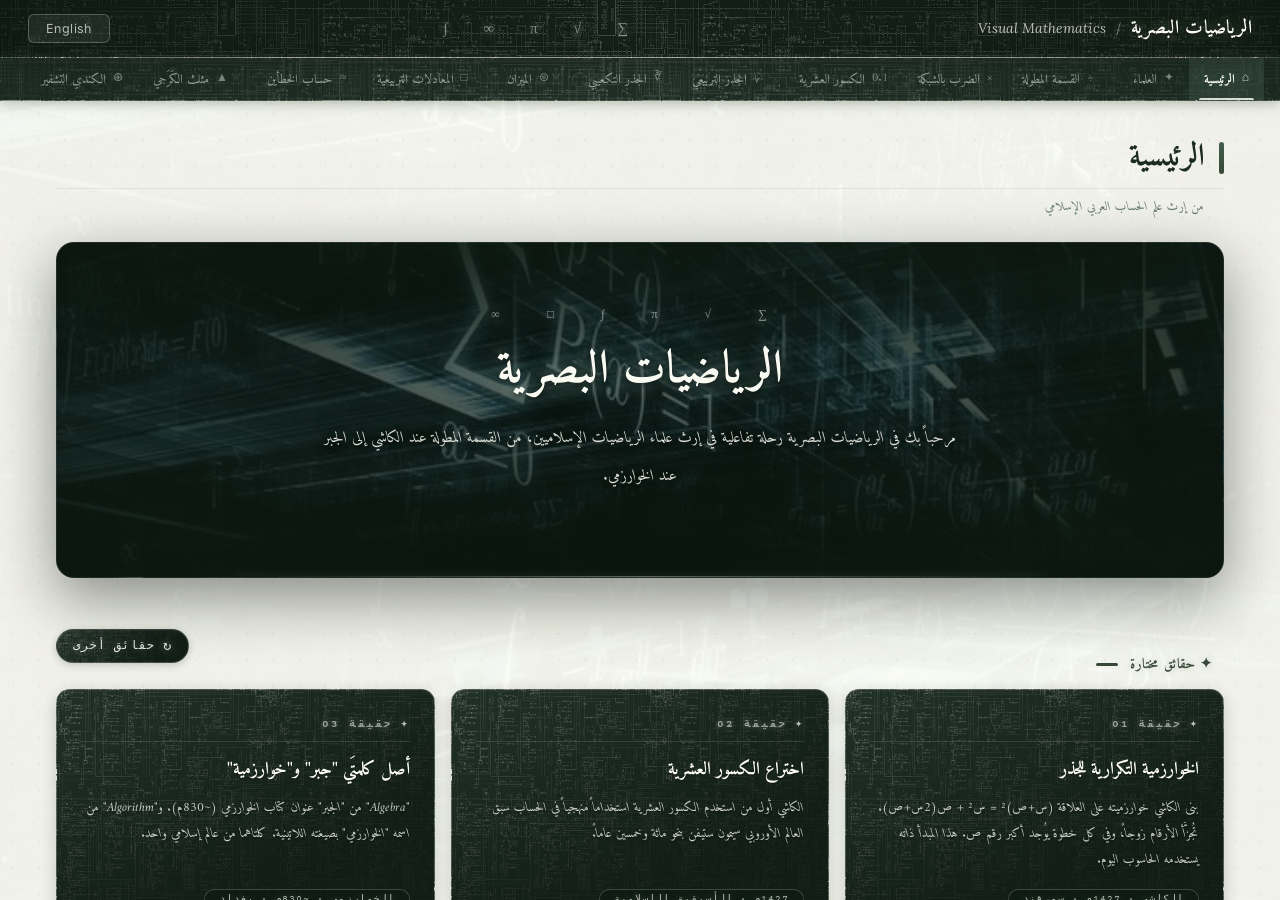
==== index.html @ 285cc2d1 "Initial commit from Claude project" ====
<!DOCTYPE html>
<html lang="ar" dir="rtl">
<head>
  <meta charset="UTF-8" />
  <script>if(!location.search||!location.search.includes('v='))location.replace('/?v=215');</script>
  <meta name="viewport" content="width=device-width, initial-scale=1.0" />
  <title>الرياضيات البصرية · Visual Mathematics — مرجع مرئي للرياضيات في الحضارة الإسلامية</title>
  <meta name="description" content="موقع مرجعي تفاعلي يُحاكي طُرُق رياضيّي الحضارة الإسلامية: القسمة المطوّلة عند الكاشي، الجبر عند الخوارزمي، الكسور العشرية عند الإقليدسي، تحليل الشفرات عند الكندي، الميزان، وأكثر." />
  <meta name="keywords" content="الرياضيات البصرية, الحضارة الإسلامية, الخوارزمي, الكاشي, الكندي, الإقليدسي, الجبر, القسمة المطوّلة, الميزان, Visual Mathematics, Islamic mathematics, al-Khwārizmī, al-Kāshī, al-Kindī, al-Uqlīdisī" />
  <meta name="author" content="Visual Mathematics" />
  <meta name="robots" content="index, follow" />

  <!-- OpenGraph -->
  <meta property="og:type" content="website" />
  <meta property="og:title" content="الرياضيات البصرية · Visual Mathematics" />
  <meta property="og:description" content="مرجع مرئي تفاعلي للرياضيات في الحضارة الإسلامية مَحاكاة طُرُق الخوارزمي، الكاشي، الإقليدسي، الكندي، وغيرهم." />
  <meta property="og:locale" content="ar_SA" />
  <meta property="og:locale:alternate" content="en_US" />

  <!-- Twitter card -->
  <meta name="twitter:card" content="summary_large_image" />
  <meta name="twitter:title" content="الرياضيات البصرية · Visual Mathematics" />
  <meta name="twitter:description" content="مرجع مرئي تفاعلي للرياضيات في الحضارة الإسلامية." />

  <!-- Favicon (inline SVG, no asset needed) -->
  <link rel="icon" type="image/svg+xml" href="data:image/svg+xml,%3Csvg xmlns='http://www.w3.org/2000/svg' viewBox='0 0 32 32'%3E%3Crect width='32' height='32' rx='6' fill='%230E1A12'/%3E%3Ctext x='16' y='23' text-anchor='middle' font-size='22' font-family='serif' fill='%23D9DED5'%3E√%3C/text%3E%3C/svg%3E" />

  <link rel="preconnect" href="https://fonts.googleapis.com">
  <link rel="preconnect" href="https://fonts.gstatic.com" crossorigin>
  <link href="https://fonts.googleapis.com/css2?family=Amiri:ital,wght@0,400;0,700;1,400;1,700&family=Lora:ital,wght@0,400;0,500;0,600;0,700;1,400;1,600&family=Courier+Prime:ital,wght@0,400;0,700&display=swap" rel="stylesheet">
<style>
/* ══════════════════════════════════════════
   VISUAL MATHEMATICS Full Horizontal v5
   Dark green header + tab strip + full-width content
══════════════════════════════════════════ */

@import url('https://fonts.googleapis.com/css2?family=Amiri:ital,wght@0,400;0,700;1,400;1,700&family=Lora:ital,wght@0,400;0,500;0,600;0,700;1,400;1,600&family=Inter:wght@400;500;600;700&family=Courier+Prime:ital,wght@0,400;0,700&display=swap');

* { box-sizing: border-box; margin: 0; padding: 0; }

:root {
  --frame:        #374836;
  --frame2:       #445E4F;
  --frame-border: rgba(68,94,79,0.28);
  --frame-hover:  rgba(68,94,79,0.18);
  --frame-active: rgba(68,94,79,0.38);

  --bg:           #FBFCF4;
  --surface:      #F9FBF3;
  --surface2:     #F2F5EE;

  --gold:         #D9DED5;
  --gold-hi:      #E8EDE4;
  --gold-dark:    #B0BAB4;

  --text:         #1C2B20;
  --text2:        #334438;
  --muted:        #4F6658;
  --faint:        #8FA898;

  --nav-text:     rgba(217,222,213,0.62);
  --nav-hover:    rgba(249,251,243,0.92);
  --nav-active:   #F9FBF3;

  --crimson:      #7A3535;
  --navy:         #2A4A5E;
  --olive:        #445E4F;

  --border:       rgba(68,94,79,0.22);
  --border-soft:  rgba(68,94,79,0.11);

  --shadow-xs: 0 1px 2px rgba(55,72,54,0.06);
  --shadow-sm: 0 1px 3px rgba(55,72,54,0.08),0 2px 6px rgba(55,72,54,0.04);
  --shadow:    0 2px 8px rgba(55,72,54,0.10),0 1px 3px rgba(55,72,54,0.05);
  --shadow-md: 0 4px 16px rgba(55,72,54,0.12),0 2px 6px rgba(55,72,54,0.05);
  --shadow-lg: 0 8px 32px rgba(55,72,54,0.14),0 4px 12px rgba(55,72,54,0.06);
  --shadow-xl: 0 16px 48px rgba(55,72,54,0.16),0 8px 20px rgba(55,72,54,0.07);
}

/* ── FONTS ───────────────────────────────── */
[dir="rtl"] body,[dir="rtl"] .panel-title,[dir="rtl"] .panel-source,
[dir="rtl"] .step-desc,[dir="rtl"] .tab-btn,[dir="rtl"] .input-label,
[dir="rtl"] .row-label,[dir="rtl"] .working-box,[dir="rtl"] .fp-box-title,
[dir="rtl"] .fp-formula,[dir="rtl"] .miz-box-title,[dir="rtl"] .dec-hist-box
{ font-family: 'Amiri','Traditional Arabic',serif; }
[dir="ltr"] body,[dir="ltr"] .panel-title,[dir="ltr"] .panel-source,
[dir="ltr"] .step-desc,[dir="ltr"] .tab-btn,[dir="ltr"] .input-label,
[dir="ltr"] .row-label,[dir="ltr"] .working-box,[dir="ltr"] .fp-box-title,
[dir="ltr"] .fp-formula,[dir="ltr"] .miz-box-title,[dir="ltr"] .dec-hist-box
{ font-family: 'Lora',Georgia,serif; }

/* ── BODY column flex ──────────────────── */
body {
  display: flex;
  flex-direction: column;
  height: 100vh;
  overflow: hidden;
  background: var(--bg);
  color: var(--text);
}
body::before {
  content: '';
  position: fixed;
  inset: 0;
  background-image: url('/assets/math-bg.png?v=1');
  background-size: cover;
  background-position: center;
  opacity: 0.05;
  mix-blend-mode: multiply;
  pointer-events: none;
  z-index: 1;
}
body::after { display: none; }
#math-bg { position: fixed; inset: 0; pointer-events: none; z-index: 0; overflow: hidden; opacity: 0.018; }

::-webkit-scrollbar { width: 5px; height: 5px; }
::-webkit-scrollbar-track { background: transparent; }
::-webkit-scrollbar-thumb { background: rgba(68,94,79,0.30); border-radius: 10px; }
::-webkit-scrollbar-thumb:hover { background: rgba(68,94,79,0.50); }

/* ══════════════════════════════════════════
   TOP BAR  (order 0 always first)
══════════════════════════════════════════ */
.top-bar {
  height: 58px;
  background-color: #0E1A12;
  background-image:
    linear-gradient(90deg, rgba(14,26,18,0.86) 0%, rgba(14,26,18,0.68) 50%, rgba(14,26,18,0.86) 100%),
    url('/assets/circuit-bg.png?v=1');
  background-size: cover, 380px auto;
  background-position: center, center;
  background-repeat: no-repeat, repeat;
  background-blend-mode: normal, screen;
  border-bottom: 1px solid rgba(217,222,213,0.10);
  box-shadow: 0 2px 14px rgba(8,16,12,0.40), inset 0 0 60px rgba(8,16,12,0.4);
  display: flex;
  align-items: center;
  padding: 0 28px;
  flex-shrink: 0;
  z-index: 30;
  position: relative;
  order: 0;
  gap: 0;
}
.top-bar::after {
  content: '';
  position: absolute;
  bottom: -1px; left: 0; right: 0;
  height: 1px;
  background: linear-gradient(90deg, transparent 0%, rgba(217,222,213,0.55) 25%, rgba(217,222,213,0.55) 75%, transparent 100%);
  box-shadow: 0 0 8px rgba(217,222,213,0.40);
}

.top-bar-brand {
  display: flex;
  align-items: baseline;
  gap: 10px;
  white-space: nowrap;
  flex-shrink: 0;
}
.top-bar-brand-ar {
  font-family: 'Amiri','Traditional Arabic',serif;
  font-size: 19px;
  font-weight: 700;
  color: #FBFCF4;
  letter-spacing: 0.3px;
  text-shadow: 0 0 14px rgba(217,222,213,0.40), 0 0 28px rgba(150,200,180,0.20), 0 1px 3px rgba(0,0,0,0.6);
}
.top-bar-brand-sep { color: rgba(217,222,213,0.55); font-size: 15px; font-weight: 300; text-shadow: 0 0 6px rgba(217,222,213,0.35); }
.top-bar-brand-en {
  font-family: 'Lora',Georgia,serif;
  font-size: 14px;
  color: rgba(217,222,213,0.85);
  font-style: italic;
  text-shadow: 0 0 10px rgba(217,222,213,0.30), 0 1px 3px rgba(0,0,0,0.55);
}

.top-bar-math {
  flex: 1;
  text-align: center;
  font-family: Georgia,serif;
  font-size: 15px;
  letter-spacing: 16px;
  color: rgba(217,222,213,0.55);
  text-shadow: 0 0 10px rgba(217,222,213,0.45), 0 0 20px rgba(150,200,180,0.25);
  pointer-events: none;
  overflow: hidden;
}

.top-bar-actions { display: flex; align-items: center; }
.btn-lang {
  background: rgba(217,222,213,0.08);
  border: 1px solid rgba(217,222,213,0.28);
  color: rgba(217,222,213,0.82);
  padding: 6px 17px;
  border-radius: 6px;
  cursor: pointer;
  font-size: 12.5px;
  font-family: 'Inter',sans-serif;
  transition: all 0.15s;
  letter-spacing: 0.4px;
  white-space: nowrap;
}
.btn-lang:hover { border-color: var(--gold-hi); color: #FBFCF4; background: rgba(217,222,213,0.18); }

/* ══════════════════════════════════════════
   TAB STRIP (the sidebar now horizontal)
   order: 1 renders between top-bar and main
══════════════════════════════════════════ */
.app-title { display: none !important; }
.lang-divider { display: none !important; }

.sidebar {
  /* Layout */
  order: 1;
  width: 100%;
  height: auto;
  min-height: 0;
  flex-direction: row;
  align-items: stretch;
  padding: 0 16px;
  overflow-x: auto;
  overflow-y: hidden;
  flex-shrink: 0;
  flex-wrap: nowrap;
  scrollbar-width: none;
  -webkit-overflow-scrolling: touch;

  /* Visual */
  background-color: #14241A;
  background-image:
    linear-gradient(90deg, rgba(20,36,26,0.84) 0%, rgba(20,36,26,0.66) 50%, rgba(20,36,26,0.84) 100%),
    url('/assets/circuit-bg.png?v=1');
  background-size: cover, 320px auto;
  background-position: center, center;
  background-repeat: no-repeat, repeat;
  background-blend-mode: normal, screen;
  border-bottom: 1px solid rgba(217,222,213,0.08);
  border-left: none;
  border-right: none;
  box-shadow: 0 2px 12px rgba(55,72,54,0.35);
  direction: rtl;
  z-index: 20;
  position: relative;
  display: flex;
  gap: 0;
}
.sidebar::-webkit-scrollbar { display: none; }

/* ── TAB BUTTONS horizontal pills ─────── */
.tab-btn {
  background: transparent;
  border: none;
  color: var(--nav-text);
  padding: 0 15px;
  height: 42px;
  margin: 0;
  border-radius: 0;
  cursor: pointer;
  font-size: 13px;
  font-family: inherit;
  transition: color 0.15s, background 0.15s;
  display: flex;
  align-items: center;
  gap: 7px;
  white-space: nowrap;
  flex-shrink: 0;
  position: relative;
  width: auto;
  line-height: 1;
}
.tab-btn:hover { color: var(--nav-hover); background: var(--frame-hover); }
.tab-btn.active {
  color: var(--nav-active);
  background: var(--frame-active);
  font-weight: 700;
}
.tab-btn.active::after {
  content: '';
  position: absolute;
  bottom: 0;
  left: 10px; right: 10px;
  height: 2px;
  background: var(--gold);
  border-radius: 2px 2px 0 0;
}
.tab-btn.active::before { display: none; }
.tab-icon { font-size: 12px; opacity: 0.8; flex-shrink: 0; }

/* ── CATEGORY DIVIDERS ───────────────────── */
.cat-label {
  display: flex;
  align-items: center;
  flex-shrink: 0;
  padding: 0;
  margin: 0 4px;
  font-size: 0;
  letter-spacing: 0;
  color: transparent;
  overflow: hidden;
  width: 1px;
  background: rgba(68,94,79,0.22);
  align-self: stretch;
}
.cat-label::after { display: none; }

/* ══════════════════════════════════════════
   MAIN CONTENT  (order: 2 below tab strip)
══════════════════════════════════════════ */
.main {
  order: 2;
  flex: 1;
  overflow-y: auto;
  padding: 38px 56px;
  background-color: transparent;
  background-image:
    radial-gradient(rgba(68,94,79,0.055) 1px, transparent 1px);
  background-size: 26px 26px;
  position: relative;
  z-index: 10;
  min-width: 0;
  min-height: 0;
}
.content-row { display: contents; }

.panel { display: none; }
.panel.active { display: block; }

/* ── PANEL TITLE ─────────────────────────── */
.panel-title {
  font-size: 31px;
  color: var(--text);
  font-weight: 700;
  display: flex;
  align-items: center;
  gap: 14px;
  padding-bottom: 12px;
  border-bottom: 1.5px solid var(--border-soft);
  line-height: 1.2;
  margin-bottom: 0;
}
.panel-title::before {
  content: '';
  width: 5px;
  height: 32px;
  background: linear-gradient(180deg, var(--frame2), var(--frame));
  border-radius: 4px;
  flex-shrink: 0;
}
[dir="ltr"] .panel-title { flex-direction: row; }
.panel-source {
  color: var(--muted);
  font-size: 12.5px;
  font-style: italic;
  margin-top: 7px;
  margin-bottom: 24px;
  padding-right: 20px;
  opacity: 0.85;
}
[dir="ltr"] .panel-source { padding-right: 0; padding-left: 20px; text-align: left; }

/* ── INPUT CARD ──────────────────────────── */
.input-card {
  background: var(--surface);
  border: 1px solid var(--border-soft);
  border-radius: 12px;
  padding: 18px 22px;
  margin-bottom: 20px;
  display: flex;
  gap: 14px;
  align-items: flex-end;
  flex-wrap: wrap;
  box-shadow: var(--shadow-sm);
}
.input-group { display: flex; flex-direction: column; gap: 5px; }
.input-label {
  font-size: 10px;
  color: var(--muted);
  letter-spacing: 1px;
  text-transform: uppercase;
  font-family: 'Inter','Courier Prime',sans-serif;
}
[dir="ltr"] .input-label { text-align: left; }
.input-field {
  background: var(--bg);
  border: 1.5px solid var(--border);
  color: var(--text);
  padding: 10px 14px;
  border-radius: 8px;
  font-size: 20px;
  font-family: 'Courier Prime',monospace;
  width: 180px;
  text-align: center;
  outline: none;
  transition: border-color 0.15s, box-shadow 0.15s;
}
.input-field:focus { border-color: var(--gold); box-shadow: 0 0 0 3px rgba(68,94,79,0.12); }
.input-select {
  background: var(--bg);
  border: 1.5px solid var(--border);
  color: var(--text);
  padding: 10px 8px;
  border-radius: 8px;
  font-size: 22px;
  font-family: inherit;
  width: 72px;
  text-align: center;
  outline: none;
}
.eq-symbol { font-size: 24px; color: var(--muted); padding-bottom: 4px; }
.btn-primary {
  background: var(--frame);
  color: #C4E8CA;
  border: none;
  padding: 11px 28px;
  border-radius: 8px;
  font-size: 15px;
  font-weight: 700;
  font-family: inherit;
  cursor: pointer;
  transition: all 0.15s;
  box-shadow: var(--shadow-sm);
}
.btn-primary:hover { background: #173B22; box-shadow: var(--shadow-md); transform: translateY(-1px); }
.btn-primary:active { transform: translateY(0); }

/* ── STEP / VIZ ──────────────────────────── */
.step-desc {
  background: var(--surface);
  border: 1px solid var(--border-soft);
  border-right: 3px solid var(--gold);
  border-radius: 8px;
  padding: 13px 20px;
  margin-bottom: 18px;
  font-size: 16px;
  line-height: 2;
  min-height: 52px;
  color: var(--text2);
  font-style: italic;
  box-shadow: var(--shadow-sm);
}
[dir="ltr"] .step-desc { border-right: 1px solid var(--border-soft); border-left: 3px solid var(--gold); text-align: left; direction: ltr; }
.viz-card {
  background: var(--surface);
  border: 1px solid var(--border-soft);
  border-radius: 12px;
  padding: 26px;
  min-height: 200px;
  margin-bottom: 20px;
  overflow-x: auto;
  box-shadow: var(--shadow);
}

/* ── CONTROLS ────────────────────────────── */
.step-controls { display: flex; gap: 10px; align-items: center; }
.btn-nav {
  background: var(--surface);
  color: var(--text2);
  border: 1px solid var(--border-soft);
  padding: 9px 20px;
  border-radius: 8px;
  cursor: pointer;
  font-size: 14px;
  font-family: inherit;
  transition: all 0.15s;
  box-shadow: var(--shadow-sm);
}
.btn-nav:hover:not(:disabled) { border-color: var(--gold); color: var(--text); box-shadow: var(--shadow); }
.btn-nav:disabled { opacity: 0.25; cursor: not-allowed; }
.step-counter { color: var(--muted); font-size: 12px; flex: 1; text-align: center; font-family: 'Courier Prime',monospace; letter-spacing: 0.5px; }
.empty-state { text-align: center; color: var(--faint); font-size: 15px; padding: 40px; font-style: italic; }

/* ── MATH GRIDS ──────────────────────────── */
.div-grid { display: flex; flex-direction: column; align-items: flex-start; direction: ltr; gap: 2px; }
.row-label { font-size: 12px; color: var(--muted); margin-bottom: 3px; direction: rtl; font-style: italic; }
[dir="ltr"] .row-label { text-align: left; }
.grid-row { display: flex; direction: ltr; }
.cell { width: 42px; height: 42px; display: flex; align-items: center; justify-content: center; font-size: 19px; font-weight: 600; border-radius: 6px; transition: all 0.2s; font-family: 'Courier Prime',monospace; }
.cell-q { color: var(--gold-dark); } .cell-d { color: var(--text); } .cell-b { color: var(--navy); }
.cell-active { background: rgba(68,94,79,0.13); border: 1.5px solid var(--gold); }
.cell-used { color: var(--faint); text-decoration: line-through; }
.h-rule { height: 1px; background: var(--border-soft); margin: 3px 0; }
.sub-block { background: var(--bg); border: 1px solid var(--border-soft); border-radius: 8px; padding: 12px 18px; margin-top: 14px; direction: ltr; display: inline-block; font-size: 17px; font-family: 'Courier Prime',monospace; }
.sub-line { height: 1px; background: var(--border-soft); margin: 5px 0; }
.result-box { text-align: center; padding: 16px 22px; border-radius: 10px; margin-top: 16px; }
.result-ok  { background: rgba(74,106,46,0.07); border: 1px solid rgba(74,106,46,0.28); color: #3A5020; }
.result-err { background: rgba(155,43,43,0.06); border: 1px solid rgba(155,43,43,0.28); color: var(--crimson); }
.result-text { font-size: 19px; font-weight: 700; font-family: 'Courier Prime',monospace; }
.pairs-row { display: flex; gap: 5px; direction: ltr; margin-bottom: 12px; }
.pair-block { display: flex; }
.pair-cell { width: 42px; height: 42px; display: flex; align-items: center; justify-content: center; font-size: 18px; font-weight: 600; border: 1.5px solid var(--border-soft); border-radius: 6px; background: var(--bg); transition: all 0.2s; font-family: 'Courier Prime',monospace; color: var(--text); }
.pair-active { border-color: var(--crimson)!important; background: rgba(155,43,43,0.07)!important; color: var(--crimson)!important; }
.pair-done { border-color: var(--olive)!important; color: var(--olive)!important; background: rgba(74,106,46,0.07)!important; }
.pair-sep { width: 7px; display: flex; align-items: center; justify-content: center; color: var(--faint); font-size: 18px; }
.root-row { display: flex; gap: 5px; direction: ltr; margin-bottom: 14px; }
.root-cell { width: 42px; height: 42px; display: flex; align-items: center; justify-content: center; font-size: 22px; font-weight: 700; color: var(--gold-dark); border-bottom: 2px solid var(--gold); font-family: 'Courier Prime',monospace; }
.triples-row { display: flex; gap: 5px; direction: ltr; margin-bottom: 12px; }
.triple-block { display: flex; }
.triple-sep { width: 7px; display: flex; align-items: center; justify-content: center; color: var(--faint); font-size: 18px; }
.working-box { background: var(--surface); border: 1px solid var(--border-soft); border-radius: 10px; padding: 12px 18px; font-size: 14px; direction: rtl; line-height: 2.3; display: inline-block; min-width: 240px; box-shadow: var(--shadow-sm); }
[dir="ltr"] .working-box { direction: ltr; }
.wval { font-weight: 700; font-size: 17px; font-family: 'Courier Prime',monospace; }

/* ── CUBE ROOT (incremental method: (r+1)³ − r³ = 3r²+3r+1) ── */
.cb-identity { background: rgba(43,80,112,0.08); border: 1px solid rgba(43,80,112,0.25); border-radius: 10px; padding: 10px 18px; margin-bottom: 14px; text-align: center; direction: ltr; }
.cb-identity-title { font-size: 12px; letter-spacing: 0.06em; color: var(--faint); text-transform: uppercase; margin-bottom: 4px; }
.cb-identity-eq { font-family: 'Courier Prime',monospace; font-size: 19px; font-weight: 700; color: #2B5070; }
.cb-bounds { display: inline-flex; flex-wrap: wrap; gap: 14px 24px; padding: 8px 14px; margin-bottom: 14px; background: rgba(194,164,109,0.08); border: 1px solid var(--border-soft); border-radius: 8px; direction: ltr; }
.cb-bounds-row { font-family: 'Courier Prime',monospace; font-size: 15px; }
.cb-bounds-label { color: var(--faint); margin-right: 6px; }
.cb-bounds-val { font-weight: 700; color: #8B5020; }
.cb-history { display: flex; flex-wrap: wrap; align-items: center; gap: 6px; direction: ltr; margin-top: 6px; }
.cb-hist-cell { background: var(--surface); border: 1px solid var(--border-soft); border-radius: 8px; padding: 6px 10px; font-family: 'Courier Prime',monospace; font-size: 13px; min-width: 92px; text-align: center; transition: all 0.25s; }
.cb-hist-r   { font-weight: 700; color: #2B5070; }
.cb-hist-rem { color: #5C3A7A; margin-top: 2px; }
.cb-hist-sub { color: #8B5020; font-size: 12px; font-family: 'Courier Prime',monospace; line-height: 1; }
.cb-hist-active { background: rgba(194,164,109,0.18); border-color: var(--gold, #c2a46d); box-shadow: 0 0 0 2px rgba(194,164,109,0.25); }
.cb-hist-arrow { color: var(--faint); font-size: 16px; display: flex; flex-direction: column; align-items: center; gap: 2px; }

/* ── SQRT MANUSCRIPT TABLEAU (in-place al-Kāshī algorithm) ── */
.sq-tab { display: inline-block; padding: 8px; font-family: 'Courier Prime',monospace; direction: ltr; }
.sq-grid { display: inline-grid; grid-template-columns: repeat(var(--cols), 40px); grid-auto-rows: 40px; background: var(--bg); }
.sq-grid > * { display: flex; align-items: center; justify-content: center; transition: all .25s; box-sizing: border-box; position: relative; }
.sq-rootcell { font-size: 22px; font-weight: 700; color: var(--gold-dark); background: rgba(194,164,109,0.18); border: 1.5px solid var(--gold-dark); border-bottom: 2.5px solid var(--gold-dark); margin: 0 -1.5px 0 0; }
.sq-rootcell.sq-active { background: rgba(155,43,43,0.12); color: var(--crimson); border-color: var(--crimson); z-index: 2; }
.sq-topcell { font-size: 18px; font-weight: 600; color: var(--text); border: 1.5px solid var(--gold-dark); margin: 0 -1.5px -1.5px 0; background: var(--bg); }
.sq-topcell.sq-original { background: rgba(194,164,109,0.10); border-top-width: 2.5px; }
.sq-topcell.sq-pair-end { border-right-width: 2.5px; margin-right: -2.5px; }
.sq-topcell.sq-struck { color: var(--muted); opacity: 0.55; background: rgba(245,230,200,0.55); }
.sq-topcell.sq-active { background: rgba(155,43,43,0.14); color: var(--crimson); border-color: var(--crimson); z-index: 2; }
.sq-topcell.sq-active.sq-struck { color: var(--crimson); opacity: 0.85; }
.sq-topcell.sq-subtrahend { color: var(--sienna, #8B5020); font-style: italic; font-weight: 600; background: rgba(139,80,32,0.06); border-bottom: 3px solid var(--text); margin-bottom: -3px; z-index: 1; }
.sq-topcell.sq-subtrahend.sq-active { color: var(--crimson); border-color: var(--crimson); background: rgba(155,43,43,0.10); border-bottom: 3px solid var(--crimson); z-index: 2; }
.sq-bottomcell { font-size: 18px; font-weight: 700; color: var(--olive); border: 1.5px solid var(--olive); margin: 0 -1.5px -1.5px 0; background: rgba(74,106,46,0.08); }
.sq-bottomcell.sq-struck { color: var(--muted); opacity: 0.55; background: rgba(245,230,200,0.55); }
.sq-bottomcell.sq-active { background: rgba(155,43,43,0.14); color: var(--crimson); border-color: var(--crimson); z-index: 2; }
.sq-bottomcell.sq-active.sq-struck { color: var(--crimson); opacity: 0.85; }
.sq-kashi-box { padding: 18px 24px; }
.sq-kashi-formula { display: inline-flex; align-items: center; justify-content: center; gap: 12px; font-family: 'Courier Prime',monospace; font-size: 24px; color: var(--text); }
.sq-kashi-int { font-weight: 700; color: var(--gold-dark); }
.sq-kashi-plus { font-size: 22px; color: var(--muted); }
.sq-kashi-frac { display: inline-flex; flex-direction: column; align-items: center; line-height: 1; }
.sq-kashi-num { font-weight: 700; color: var(--sienna, #8B5020); padding: 0 6px 4px; font-size: 22px; }
.sq-kashi-bar { display: block; width: 100%; min-width: 90px; height: 2px; background: var(--text); }
.sq-kashi-den { font-weight: 600; color: var(--navy, #2B5070); padding: 4px 6px 0; font-size: 16px; white-space: nowrap; }

/* ── MIZAN ───────────────────────────────── */
.miz-layout { display: flex; flex-direction: column; align-items: center; gap: 20px; }
.miz-equation { font-size: 22px; font-weight: 700; color: var(--text); font-family: 'Courier Prime',monospace; }
.miz-nums { display: flex; gap: 14px; align-items: center; flex-wrap: wrap; justify-content: center; }
.miz-box { background: var(--surface); border: 1px solid var(--border-soft); border-radius: 10px; padding: 14px 20px; text-align: center; min-width: 120px; box-shadow: var(--shadow-sm); }
.miz-box-title { font-size: 12px; color: var(--muted); margin-bottom: 7px; font-style: italic; }
.miz-big { font-size: 24px; font-weight: 700; color: var(--text); font-family: 'Courier Prime',monospace; }
.miz-chain { font-size: 12px; color: var(--navy); margin-top: 5px; direction: ltr; }
.miz-dr { font-size: 12px; color: var(--gold-dark); margin-top: 5px; }
.miz-op-sym { font-size: 30px; color: var(--crimson); }
.miz-eq-sym { font-size: 26px; color: var(--muted); }
.op-result-box { background: var(--surface); border: 1px solid var(--border-soft); border-radius: 10px; padding: 12px 20px; text-align: center; font-size: 15px; box-shadow: var(--shadow-sm); }
.balance-wrap { width: 100%; max-width: 420px; }
.balance-wrap svg { width: 100%; }
.lat-wrap { direction: ltr; overflow-x: auto; }
.lat-wrap svg { display: block; }

/* ── FALSE POSITION ──────────────────────── */
.fp-layout { display: flex; flex-direction: column; gap: 16px; }
.fp-equation { background: var(--surface); border: 1px solid var(--border-soft); border-radius: 10px; padding: 14px 22px; font-size: 20px; font-family: 'Courier Prime',monospace; color: var(--text); text-align: center; box-shadow: var(--shadow-sm); }
.fp-row { display: flex; gap: 14px; flex-wrap: wrap; justify-content: center; }
.fp-box { background: var(--surface); border: 1px solid var(--border-soft); border-radius: 10px; padding: 14px 20px; min-width: 130px; text-align: center; transition: all 0.2s; box-shadow: var(--shadow-sm); }
.fp-box.active { border-color: var(--gold); background: rgba(68,94,79,0.05); }
.fp-box.positive { border-color: var(--crimson); background: rgba(155,43,43,0.04); }
.fp-box.negative { border-color: var(--navy); background: rgba(42,79,110,0.04); }
.fp-box-title { font-size: 12px; color: var(--muted); margin-bottom: 6px; font-style: italic; }
.fp-big { font-size: 22px; font-weight: 700; color: var(--text); font-family: 'Courier Prime',monospace; }
.fp-small { font-size: 13px; color: var(--text2); margin-top: 4px; font-family: 'Courier Prime',monospace; }
.fp-arrow { font-size: 28px; color: var(--faint); display: flex; align-items: center; }
.fp-formula { background: var(--surface); border: 1px solid var(--border-soft); border-radius: 10px; padding: 16px 22px; font-size: 16px; font-family: 'Courier Prime',monospace; color: var(--text2); text-align: center; line-height: 2.2; box-shadow: var(--shadow-sm); }

/* ── DECIMAL ─────────────────────────────── */
.dec-layout { direction: ltr; }
.dec-display { display: flex; align-items: center; margin-bottom: 16px; direction: ltr; }
.dec-integer { font-size: 26px; font-weight: 700; color: var(--text); font-family: 'Courier Prime',monospace; background: var(--bg); border: 1.5px solid var(--border); border-radius: 8px 0 0 8px; border-right: none; padding: 10px 14px; }
.dec-dot { font-size: 26px; font-weight: 700; color: var(--crimson); font-family: 'Courier Prime',monospace; background: var(--bg); border-top: 1.5px solid var(--border); border-bottom: 1.5px solid var(--border); padding: 10px 2px; }
.dec-digit { font-size: 22px; font-weight: 600; font-family: 'Courier Prime',monospace; background: var(--bg); border: 1.5px solid var(--border-soft); padding: 10px 12px; transition: all 0.2s; color: var(--text2); border-right: none; }
.dec-digit:last-of-type,.dec-digit-last { border-radius: 0 8px 8px 0; border-right: 1.5px solid var(--border-soft); }
.dec-digit.active { color: var(--gold-dark); border-color: var(--gold); background: rgba(68,94,79,0.10); }
.dec-digit.repeat { color: var(--navy); border-color: rgba(42,79,110,0.35); background: rgba(42,79,110,0.06); }
.dec-step { background: var(--surface); border: 1px solid var(--border-soft); border-radius: 8px; padding: 12px 20px; font-family: 'Courier Prime',monospace; font-size: 14px; line-height: 2; direction: ltr; display: block; max-width: 340px; margin: 12px auto 0; color: var(--text2); box-shadow: var(--shadow-sm); }
.dec-frac-wrap { display: flex; align-items: center; justify-content: center; gap: 18px; margin-bottom: 18px; flex-wrap: wrap; }
.dec-frac { display: flex; flex-direction: column; align-items: center; gap: 1px; }
.dec-frac-num,.dec-frac-den { font-size: 34px; font-weight: 700; font-family: 'Courier Prime',monospace; color: var(--text); line-height: 1.1; }
.dec-frac-bar { width: 100%; min-width: 40px; height: 2px; background: var(--gold-dark); border-radius: 2px; margin: 3px 0; }
.dec-equals { font-size: 30px; color: var(--muted); font-family: 'Courier Prime',monospace; align-self: center; }
.dec-expansion { display: flex; align-items: center; flex-wrap: wrap; gap: 0; }
.dec-val { font-size: 18px; font-weight: 700; }
.dec-hist-box { background: var(--surface); border: 1px solid var(--border-soft); border-radius: 8px; padding: 10px 16px; font-size: 13px; color: var(--muted); margin-top: 10px; direction: ltr; font-style: italic; }

/* ── LANGUAGE ────────────────────────────── */
[dir="rtl"] .en-text { display: none !important; }
[dir="ltr"] .ar-text { display: none !important; }

/* ══════════════════════════════════════════
   HOME PANEL
══════════════════════════════════════════ */
.home-hero {
  text-align: center;
  padding: 64px 56px 52px;
  margin-bottom: 36px;
  background-color: #0E1A12;
  background-image:
    linear-gradient(180deg, rgba(14,26,18,0.78) 0%, rgba(14,26,18,0.62) 40%, rgba(14,26,18,0.85) 100%),
    url('/assets/math-bg.png?v=1');
  background-size: cover, cover;
  background-position: center, center 30%;
  background-blend-mode: normal, normal;
  border: 1px solid rgba(217,222,213,0.10);
  border-radius: 18px;
  box-shadow: 0 20px 60px rgba(8,16,12,0.45), inset 0 0 80px rgba(8,16,12,0.6);
  position: relative;
  overflow: hidden;
}
.home-hero::before {
  content: '';
  position: absolute; inset: 0;
  background:
    radial-gradient(ellipse 60% 70% at 50% 50%, transparent 0%, rgba(14,26,18,0.55) 80%),
    radial-gradient(ellipse 80% 40% at 50% 100%, rgba(8,16,12,0.85) 0%, transparent 70%);
  pointer-events: none;
}
.home-hero::after {
  content: '';
  position: absolute; bottom: 0; left: 15%; right: 15%;
  height: 1px;
  background: linear-gradient(90deg, transparent, rgba(217,222,213,0.40), transparent);
  box-shadow: 0 0 8px rgba(217,222,213,0.35);
}
.home-hero-eyebrow {
  font-size: 12px;
  letter-spacing: 22px;
  color: rgba(217,222,213,0.65);
  font-family: Georgia,serif;
  margin-bottom: 20px;
  position: relative;
  text-shadow: 0 0 14px rgba(217,222,213,0.55), 0 0 28px rgba(180,210,200,0.25);
}
.home-hero-headline {
  font-family: 'Amiri','Traditional Arabic',serif;
  font-size: 46px;
  font-weight: 700;
  color: #F9FBF3;
  line-height: 1.25;
  margin-bottom: 20px;
  position: relative;
  letter-spacing: 0.5px;
  text-shadow: 0 0 22px rgba(217,222,213,0.40), 0 0 50px rgba(150,200,180,0.20), 0 2px 4px rgba(0,0,0,0.5);
}
[dir="ltr"] .home-hero-headline {
  font-family: 'Lora',Georgia,serif;
  font-size: 40px;
  font-style: italic;
  letter-spacing: 0;
}
.home-hero-text {
  font-size: 15.5px;
  color: rgba(249,251,243,0.85);
  font-style: italic;
  line-height: 2.5;
  max-width: 640px;
  margin: 0 auto 28px;
  position: relative;
  text-shadow: 0 1px 6px rgba(0,0,0,0.55);
}
.home-hero-stats {
  display: flex;
  align-items: center;
  justify-content: center;
  gap: 32px;
  padding-top: 24px;
  border-top: 1px solid rgba(217,222,213,0.18);
  position: relative;
}
.home-hero-stat { display: flex; flex-direction: column; align-items: center; gap: 5px; }
.home-hero-stat-num {
  font-size: 28px;
  font-weight: 700;
  color: #F9FBF3;
  font-family: 'Courier Prime',monospace;
  line-height: 1;
  text-shadow: 0 0 16px rgba(217,222,213,0.60), 0 0 32px rgba(150,200,180,0.30);
}
.home-hero-stat-label {
  font-size: 11px;
  color: rgba(217,222,213,0.72);
  letter-spacing: 0.4px;
  font-family: 'Inter',sans-serif;
  text-shadow: 0 1px 4px rgba(0,0,0,0.55);
}
[dir="rtl"] .home-hero-stat-label { font-family: 'Amiri',serif; font-size: 13px; }
.home-hero-stat-sep { color: rgba(217,222,213,0.30); font-size: 22px; line-height: 1; }

.home-section-title {
  font-size: 10px;
  font-weight: 700;
  color: var(--frame);
  margin: 38px 0 16px;
  letter-spacing: 2.5px;
  text-transform: uppercase;
  display: flex;
  align-items: center;
  gap: 12px;
  font-family: 'Inter','Courier Prime',sans-serif;
}
.home-section-title > span:first-child {
  text-shadow: 0 0 10px rgba(68,94,79,0.30);
}
.home-section-title::before { content:''; width: 22px; height: 2.5px; background: var(--frame); flex-shrink: 0; border-radius: 2px; }
.home-section-title::after  { content:''; flex: 1; height: 1px; background: var(--border); }
[dir="rtl"] .home-section-title { flex-direction: row-reverse; letter-spacing: 0.5px; font-family: 'Amiri',serif; font-size: 14px; text-transform: none; }

.home-cards {
  display: grid;
  grid-template-columns: repeat(auto-fill, minmax(200px, 1fr));
  gap: 13px;
}
.home-card {
  background: var(--surface);
  border: 1px solid var(--border-soft);
  border-radius: 14px;
  padding: 24px 18px 20px;
  cursor: pointer;
  transition: box-shadow 0.22s, transform 0.22s, border-color 0.22s;
  text-align: center;
  box-shadow: var(--shadow-sm);
  position: relative;
  overflow: hidden;
}
.home-card::after {
  content: '';
  position: absolute;
  bottom: 0; left: 0; right: 0;
  height: 2.5px;
  background: linear-gradient(90deg, var(--gold-dark), var(--gold), var(--gold-dark));
  transform: scaleX(0);
  transition: transform 0.2s cubic-bezier(0.22, 1, 0.36, 1);
}
.home-card:hover { border-color: rgba(90,140,100,0.28); box-shadow: var(--shadow-xl); transform: translateY(-4px); }
.home-card:hover::after { transform: scaleX(1); }
.home-card:active { transform: translateY(-2px); }
.home-card-icon {
  font-size: 20px;
  font-family: 'Courier Prime',monospace;
  color: #F9FBF3;
  width: 54px;
  height: 54px;
  display: flex;
  align-items: center;
  justify-content: center;
  margin: 0 auto 15px;
  background-color: #0E1A12;
  background-image:
    radial-gradient(circle at center, rgba(14,26,18,0.55) 0%, rgba(14,26,18,0.78) 75%),
    url('/assets/circuit-bg.png?v=1');
  background-size: cover, 140px auto;
  background-position: center, center;
  background-repeat: no-repeat, repeat;
  background-blend-mode: normal, screen;
  border-radius: 50%;
  border: 1px solid rgba(217,222,213,0.18);
  box-shadow: 0 4px 14px rgba(8,16,12,0.45), inset 0 1px 3px rgba(217,222,213,0.10), inset 0 -2px 6px rgba(0,0,0,0.4);
  text-shadow: 0 0 10px rgba(217,222,213,0.65), 0 0 20px rgba(150,200,180,0.35), 0 1px 2px rgba(0,0,0,0.7);
  transition: transform 0.2s, box-shadow 0.2s, border-color 0.2s;
}
.home-card:hover .home-card-icon {
  border-color: rgba(217,222,213,0.32);
  transform: scale(1.1) rotate(-5deg);
  box-shadow: 0 6px 20px rgba(8,16,12,0.55), inset 0 1px 3px rgba(217,222,213,0.15), inset 0 -2px 6px rgba(0,0,0,0.4), 0 0 18px rgba(150,200,180,0.25);
}
.home-card-name { font-size: 14px; font-weight: 700; color: var(--text); margin-bottom: 7px; line-height: 1.5; }
.home-card-scholar { display: inline-block; font-size: 10px; color: var(--gold-dark); font-style: italic; margin-bottom: 10px; background: rgba(68,94,79,0.08); border: 1px solid rgba(68,94,79,0.2); border-radius: 20px; padding: 2px 10px; font-family: 'Courier Prime',monospace; }
.home-card-desc { font-size: 11.5px; color: var(--muted); font-style: italic; line-height: 1.9; }

/* ── HOME FACTS GRID (dark "spotlight" callouts, distinct from .fact-card) ── */
.home-facts-header {
  display: flex;
  align-items: center;
  justify-content: space-between;
  gap: 14px;
  margin-bottom: 12px;
  flex-wrap: wrap;
}
.home-facts-shuffle {
  display: inline-flex;
  align-items: center;
  gap: 8px;
  background-color: #14241A;
  background-image:
    linear-gradient(135deg, rgba(20,36,26,0.50) 0%, rgba(14,26,18,0.92) 80%),
    url('/assets/circuit-bg.png?v=1');
  background-size: cover, 160px auto;
  background-blend-mode: normal, screen;
  color: rgba(249,251,243,0.92);
  border: 1px solid rgba(217,222,213,0.20);
  border-radius: 999px;
  padding: 7px 16px;
  font-family: 'Courier Prime', monospace;
  font-size: 12px;
  letter-spacing: 1px;
  cursor: pointer;
  transition: transform 0.15s, border-color 0.18s, box-shadow 0.18s;
  box-shadow: 0 2px 8px rgba(8,16,12,0.20), inset 0 1px 2px rgba(217,222,213,0.06);
  text-shadow: 0 0 6px rgba(217,222,213,0.30);
}
.home-facts-shuffle:hover {
  border-color: rgba(217,222,213,0.40);
  box-shadow: 0 4px 14px rgba(8,16,12,0.30), 0 0 16px rgba(150,200,180,0.15);
}
.home-facts-shuffle:active { transform: translateY(1px); }
.home-facts-shuffle-icon {
  font-size: 14px;
  display: inline-block;
  transition: transform 0.4s ease;
  text-shadow: 0 0 8px rgba(217,222,213,0.55);
}
.home-facts-shuffle:hover .home-facts-shuffle-icon { transform: rotate(180deg); }
.home-facts-grid {
  display: grid;
  grid-template-columns: repeat(auto-fill, minmax(290px, 1fr));
  gap: 16px;
  margin-bottom: 8px;
  transition: opacity 0.18s ease;
}
.home-facts-grid.home-facts-fading { opacity: 0; }
.home-fact-card {
  position: relative;
  background-color: #14241A;
  background-image:
    linear-gradient(155deg, rgba(20,36,26,0.55) 0%, rgba(14,26,18,0.92) 70%),
    url('/assets/circuit-bg.png?v=1');
  background-size: cover, 220px auto;
  background-position: center, center;
  background-repeat: no-repeat, repeat;
  background-blend-mode: normal, screen;
  border: 1px solid rgba(217,222,213,0.14);
  border-radius: 14px;
  padding: 26px 24px 22px;
  box-shadow: 0 4px 16px rgba(8,16,12,0.18), inset 0 1px 2px rgba(217,222,213,0.06);
  transition: box-shadow 0.2s, border-color 0.2s, transform 0.2s;
  overflow: hidden;
  color: #F9FBF3;
  min-height: 200px;
  display: flex;
  flex-direction: column;
}
.home-fact-card::after {
  content: '';
  position: absolute;
  left: 0; right: 0; bottom: 0;
  height: 2px;
  background: linear-gradient(90deg, transparent 0%, rgba(217,222,213,0.45) 50%, transparent 100%);
  opacity: 0.6;
}
.home-fact-card:hover {
  border-color: rgba(217,222,213,0.30);
  box-shadow: 0 8px 24px rgba(8,16,12,0.28), inset 0 1px 2px rgba(217,222,213,0.08), 0 0 22px rgba(150,200,180,0.12);
  transform: translateY(-3px);
}
.home-fact-num {
  font-family: 'Courier Prime',monospace;
  font-size: 11px;
  font-weight: 700;
  color: rgba(217,222,213,0.65);
  letter-spacing: 2px;
  text-shadow: 0 0 6px rgba(217,222,213,0.35);
  margin-bottom: 14px;
  padding-bottom: 10px;
  border-bottom: 1px solid rgba(217,222,213,0.14);
  display: flex;
  align-items: center;
  gap: 8px;
}
.home-fact-num::before {
  content: '✦';
  color: rgba(217,222,213,0.85);
  font-size: 12px;
  text-shadow: 0 0 8px rgba(217,222,213,0.55);
}
.home-fact-title {
  font-family: 'Amiri', serif;
  font-size: 18px;
  font-weight: 700;
  color: #FBFCF4;
  margin-bottom: 10px;
  line-height: 1.6;
  text-shadow: 0 1px 2px rgba(0,0,0,0.4), 0 0 14px rgba(217,222,213,0.18);
}
[dir="ltr"] .home-fact-title { font-family: 'Cormorant Garamond', serif; font-size: 19px; }
.home-fact-body {
  font-size: 13px;
  color: rgba(249,251,243,0.78);
  line-height: 2.0;
  font-style: italic;
  margin-bottom: 16px;
  flex: 1;
  text-shadow: 0 1px 2px rgba(0,0,0,0.3);
}
.home-fact-tag {
  display: inline-block;
  align-self: flex-start;
  font-size: 10px;
  color: rgba(217,222,213,0.85);
  background: rgba(14,26,18,0.55);
  border: 1px solid rgba(217,222,213,0.22);
  border-radius: 20px;
  padding: 3px 14px;
  font-family: 'Courier Prime',monospace;
  letter-spacing: 1px;
  text-shadow: 0 0 6px rgba(217,222,213,0.30);
}

/* ── PANEL BIO ───────────────────────────── */
.panel-bio { background: var(--surface); border: 1px solid var(--border-soft); border-right: 3px solid var(--gold); border-radius: 8px; padding: 13px 18px; margin-bottom: 18px; font-size: 13px; color: var(--text2); line-height: 1.9; font-style: italic; box-shadow: var(--shadow-sm); }
[dir="ltr"] .panel-bio { border-right: 1px solid var(--border-soft); border-left: 3px solid var(--gold); }
.panel-bio strong { color: var(--gold-dark); font-style: normal; }
.input-textarea { width: 100%; min-height: 90px; background: var(--bg); border: 1.5px solid var(--border); border-radius: 8px; color: var(--text); font-family: 'Amiri',serif; font-size: 15px; padding: 10px 14px; resize: vertical; direction: rtl; line-height: 2; transition: border-color 0.15s, box-shadow 0.15s; }
.input-textarea:focus { outline: none; border-color: var(--gold); box-shadow: 0 0 0 3px rgba(68,94,79,0.12); }
[dir="ltr"] .input-textarea { direction: ltr; font-family: 'Courier Prime',monospace; font-size: 13px; }

/* ── SCHOLARS INDEX ──────────────────────── */
.scholars-grid { display: grid; grid-template-columns: repeat(auto-fill, minmax(380px, 1fr)); gap: 18px; margin-top: 8px; }
.scholars-century { grid-column: 1 / -1; font-size: 11px; font-weight: 700; color: var(--frame); margin: 18px 0 4px; letter-spacing: 2px; font-family: 'Inter','Courier Prime',sans-serif; text-transform: uppercase; display: flex; align-items: center; gap: 12px; }
[dir="rtl"] .scholars-century { font-family: 'Amiri',serif; font-size: 14px; letter-spacing: 0.4px; text-transform: none; flex-direction: row-reverse; }
.scholars-century::before { content: ''; width: 22px; height: 2.5px; background: var(--frame); border-radius: 2px; flex-shrink: 0; }
.scholars-century::after { content: ''; flex: 1; height: 1px; background: var(--border); }
.scholar-card { background: var(--surface); border: 1px solid var(--border-soft); border-right: 4px solid var(--gold-dark); border-radius: 12px; padding: 18px 22px 20px; box-shadow: var(--shadow-sm); display: flex; flex-direction: column; gap: 12px; transition: box-shadow 0.18s, transform 0.18s; }
[dir="ltr"] .scholar-card { border-right: 1px solid var(--border-soft); border-left: 4px solid var(--gold-dark); }
.scholar-card:hover { box-shadow: var(--shadow-md); transform: translateY(-2px); }
.scholar-head { padding-bottom: 9px; border-bottom: 1px solid var(--border-soft); }
.scholar-name-ar { font-family: 'Amiri','Traditional Arabic',serif; font-size: 21px; font-weight: 700; color: var(--text); line-height: 1.35; margin-bottom: 2px; }
.scholar-name-en { font-family: 'Lora',Georgia,serif; font-size: 14px; font-style: italic; color: var(--gold-dark); margin-bottom: 5px; }
[dir="ltr"] .scholar-name-en { font-size: 17px; font-style: normal; font-weight: 600; color: var(--text); margin-bottom: 2px; }
[dir="ltr"] .scholar-name-ar { font-size: 14px; font-weight: 400; color: var(--gold-dark); margin-bottom: 5px; }
.scholar-meta { font-size: 11px; font-family: 'Courier Prime',monospace; color: var(--muted); letter-spacing: 0.4px; }
.scholar-bio { font-size: 13.5px; color: var(--text2); line-height: 1.85; font-style: italic; }
.scholar-section { display: flex; flex-direction: column; gap: 4px; }
.scholar-section-label { font-size: 10px; color: var(--gold-dark); text-transform: uppercase; letter-spacing: 1.5px; font-family: 'Inter',sans-serif; font-weight: 700; margin-bottom: 1px; }
[dir="rtl"] .scholar-section-label { font-family: 'Amiri',serif; font-size: 13px; text-transform: none; letter-spacing: 0.3px; }
.scholar-list { font-size: 12.5px; color: var(--text2); padding-inline-start: 18px; line-height: 1.8; margin: 0; }
.scholar-list li { margin-bottom: 2px; }
.scholar-links { display: flex; flex-wrap: wrap; gap: 6px; padding-top: 6px; border-top: 1px dashed var(--border-soft); margin-top: 4px; }
.scholar-links-label { font-size: 10px; color: var(--muted); text-transform: uppercase; letter-spacing: 1px; align-self: center; margin-inline-end: 4px; font-family: 'Inter',sans-serif; }
[dir="rtl"] .scholar-links-label { font-family: 'Amiri',serif; font-size: 12px; text-transform: none; letter-spacing: 0.3px; }
.scholar-link { display: inline-block; padding: 3px 11px; font-size: 11.5px; font-family: 'Courier Prime',monospace; color: var(--frame); background: rgba(68,94,79,0.08); border: 1px solid rgba(68,94,79,0.18); border-radius: 999px; cursor: pointer; transition: all 0.15s; text-decoration: none; }
[dir="rtl"] .scholar-link { font-family: 'Amiri',serif; font-size: 13px; }
.scholar-link:hover { background: rgba(68,94,79,0.18); border-color: var(--gold-dark); color: var(--text); }
.scholar-source { font-size: 11px; color: var(--faint); font-style: italic; padding-top: 6px; }

/* ── GLOSSARY ────────────────────────────── */
.gloss-grid { display: grid; grid-template-columns: repeat(auto-fill, minmax(290px, 1fr)); gap: 14px; margin-top: 6px; }
.gloss-section { grid-column: 1 / -1; font-size: 11px; font-weight: 700; color: var(--frame); margin: 18px 0 0; letter-spacing: 1.5px; font-family: 'Inter','Courier Prime',sans-serif; text-transform: uppercase; display: flex; align-items: center; gap: 12px; }
[dir="rtl"] .gloss-section { font-family: 'Amiri',serif; font-size: 14px; letter-spacing: 0.4px; text-transform: none; flex-direction: row-reverse; }
.gloss-section::before { content: ''; width: 22px; height: 2.5px; background: var(--frame); border-radius: 2px; flex-shrink: 0; }
.gloss-section::after { content: ''; flex: 1; height: 1px; background: var(--border); }
.gloss-card { background: var(--surface); border: 1px solid var(--border-soft); border-radius: 10px; padding: 12px 16px 14px; box-shadow: var(--shadow-sm); }
.gloss-term { font-family: 'Amiri','Traditional Arabic',serif; font-size: 21px; font-weight: 700; color: var(--text); line-height: 1.3; }
.gloss-translit { font-family: 'Lora',Georgia,serif; font-size: 12.5px; font-style: italic; color: var(--gold-dark); margin-bottom: 4px; }
.gloss-en { font-size: 12px; font-family: 'Inter','Courier Prime',monospace; color: var(--muted); margin-bottom: 7px; letter-spacing: 0.3px; }
.gloss-meaning { font-size: 13px; color: var(--text2); line-height: 1.7; }
[dir="rtl"] .gloss-meaning { font-family: 'Amiri',serif; font-size: 14px; line-height: 1.85; }
.gloss-meaning strong { color: var(--gold-dark); font-weight: 700; }

/* ── REFERENCES PAGE ─────────────────────── */
.refs-block { background: var(--surface); border: 1px solid var(--border-soft); border-radius: 12px; padding: 22px 26px; margin-bottom: 18px; box-shadow: var(--shadow-sm); }
.refs-citation { font-family: 'Amiri','Lora',Georgia,serif; font-size: 15px; line-height: 2; color: var(--text); padding: 14px 18px; background: var(--bg); border-right: 3px solid var(--gold); border-radius: 6px; margin: 8px 0 14px; }
[dir="ltr"] .refs-citation { border-right: 1px solid var(--border-soft); border-left: 3px solid var(--gold); }
.refs-section-title { font-size: 11px; font-weight: 700; color: var(--frame); margin: 14px 0 8px; letter-spacing: 2px; font-family: 'Inter','Courier Prime',sans-serif; text-transform: uppercase; }
[dir="rtl"] .refs-section-title { font-family: 'Amiri',serif; font-size: 14px; letter-spacing: 0.3px; text-transform: none; }
.refs-chapter-list { list-style: none; padding: 0; margin: 0; }
.refs-chapter-list li { padding: 8px 14px; border-bottom: 1px dashed var(--border-soft); display: flex; justify-content: space-between; align-items: baseline; gap: 12px; font-size: 13.5px; color: var(--text2); }
.refs-chapter-list li:last-child { border-bottom: none; }
.refs-chapter-list .ch-title { font-weight: 600; color: var(--text); }
.refs-chapter-list .ch-pages { font-family: 'Courier Prime',monospace; font-size: 11.5px; color: var(--muted); white-space: nowrap; }
.refs-howto-cite { font-family: 'Courier Prime',monospace; font-size: 12.5px; background: rgba(68,94,79,0.06); border: 1px dashed rgba(68,94,79,0.25); border-radius: 6px; padding: 10px 14px; color: var(--text2); margin: 6px 0 4px; }
</style>
</head>
<body>

<!-- ═══════════════════ TOP BAR ═══════════════════ -->
<header class="top-bar">
  <div class="top-bar-brand">
    <span class="top-bar-brand-ar">الرياضيات البصرية</span>
    <span class="top-bar-brand-sep">/</span>
    <span class="top-bar-brand-en">Visual Mathematics</span>
  </div>
  <div class="top-bar-math">∑  √  π  ∞  ∫</div>
  <div class="top-bar-actions">
    <button class="btn-lang" onclick="switchLang()" data-i18n="langBtn">English</button>
  </div>
</header>

<!-- ═══════════════════ MAIN CONTENT ═══════════════════ -->
<div class="main">

  <!-- ══ الرئيسية / Home ══ -->
  <div id="panel-home" class="panel active">
    <div class="panel-title" data-i18n="homeTitle">الرئيسية</div>
    <div class="panel-source" data-i18n="homeSource">من إرث علم الحساب العربي الإسلامي</div>

    <div class="home-hero">
      <div class="home-hero-eyebrow">∑  √  π  ∫  □  ∞</div>
      <div class="home-hero-headline">
        <span class="ar-text">الرياضيات البصرية</span>
        <span class="en-text">Visual Mathematics</span>
      </div>
      <div class="home-hero-text" data-i18n="homeHeroText">مرحباً بك في الرياضيات البصرية رحلة تفاعلية في إرث علماء الرياضيات الإسلاميين، من القسمة المطولة عند الكاشي إلى الجبر عند الخوارزمي.</div>
    </div>

    <!-- ── حقائق مختارة / Selected Facts (random 3, shuffle) ── -->
    <div class="home-facts-header">
      <div class="home-section-title" style="margin-bottom:0">
        <span class="ar-text">✦ حقائق مختارة</span>
        <span class="en-text">✦ Selected Facts</span>
      </div>
      <button type="button" class="home-facts-shuffle" onclick="shuffleHomeFacts()" aria-label="shuffle">
        <span class="home-facts-shuffle-icon">↻</span>
        <span class="ar-text">حقائق أخرى</span>
        <span class="en-text">Shuffle</span>
      </button>
    </div>
    <div id="home-facts-grid" class="home-facts-grid"></div>

    <!-- الحساب / Arithmetic -->
    <div class="home-section-title">
      <span class="ar-text">∑ الحساب</span>
      <span class="en-text">∑ Arithmetic</span>
    </div>
    <div class="home-cards">
      <div class="home-card" onclick="goToTab('division')">
        <div class="home-card-icon">÷</div>
        <div class="home-card-name"><span class="ar-text">القسمة المطولة</span><span class="en-text">Long Division</span></div>
        <div class="home-card-scholar"><span class="ar-text">الكاشي مفتاح الحساب</span><span class="en-text">Al-Kashi Miftāḥ al-Ḥisāb</span></div>
        <div class="home-card-desc"><span class="ar-text">القسمة خطوة بخطوة كما وصفها الكاشي</span><span class="en-text">Step-by-step long division, Al-Kashi's way</span></div>
      </div>
      <div class="home-card" onclick="goToTab('multiply')">
        <div class="home-card-icon">×</div>
        <div class="home-card-name"><span class="ar-text">الضرب بالشبكة</span><span class="en-text">Lattice Multiplication</span></div>
        <div class="home-card-scholar"><span class="ar-text">الكاشي مفتاح الحساب</span><span class="en-text">Al-Kashi Miftāḥ al-Ḥisāb</span></div>
        <div class="home-card-desc"><span class="ar-text">ضرب الأعداد عبر شبكة مقطّعة بالأقطار</span><span class="en-text">Multiply via a diagonal-split grid</span></div>
      </div>
      <div class="home-card" onclick="goToTab('decimal')">
        <div class="home-card-icon">0.1</div>
        <div class="home-card-name"><span class="ar-text">الكسور العشرية</span><span class="en-text">Decimal Fractions</span></div>
        <div class="home-card-scholar"><span class="ar-text">الكاشي 1427م</span><span class="en-text">Al-Kashi 1427 CE</span></div>
        <div class="home-card-desc"><span class="ar-text">أول استخدام منهجي للكسور العشرية في التاريخ</span><span class="en-text">The first systematic use of decimal fractions</span></div>
      </div>
    </div>

    <!-- الجذور / Roots -->
    <div class="home-section-title">
      <span class="ar-text">√ الجذور</span>
      <span class="en-text">√ Roots</span>
    </div>
    <div class="home-cards">
      <div class="home-card" onclick="goToTab('sqrt')">
        <div class="home-card-icon">√</div>
        <div class="home-card-name"><span class="ar-text">الجذر التربيعي</span><span class="en-text">Square Root</span></div>
        <div class="home-card-scholar"><span class="ar-text">الكاشي مفتاح الحساب</span><span class="en-text">Al-Kashi Miftāḥ al-Ḥisāb</span></div>
        <div class="home-card-desc"><span class="ar-text">استخراج الجذر بتجميع الأرقام أزواجاً</span><span class="en-text">Extract roots by grouping digits in pairs</span></div>
      </div>
      <div class="home-card" onclick="goToTab('cbrt')">
        <div class="home-card-icon">∛</div>
        <div class="home-card-name"><span class="ar-text">الجذر التكعيبي</span><span class="en-text">Cube Root</span></div>
        <div class="home-card-scholar"><span class="ar-text">الكاشي أعظم إنجازاته</span><span class="en-text">Al-Kashi His greatest feat</span></div>
        <div class="home-card-desc"><span class="ar-text">الخوارزمية التي اشتُهر بها الكاشي</span><span class="en-text">The algorithm that made Al-Kashi famous</span></div>
      </div>
    </div>

    <!-- التحقق / Verification -->
    <div class="home-section-title">
      <span class="ar-text">⊜ التحقق</span>
      <span class="en-text">⊜ Verification</span>
    </div>
    <div class="home-cards">
      <div class="home-card" onclick="goToTab('mizan')">
        <div class="home-card-icon">⊜</div>
        <div class="home-card-name"><span class="ar-text">الميزان</span><span class="en-text">Al-Mizan (The Scale)</span></div>
        <div class="home-card-scholar"><span class="ar-text">التراث الرياضي الإسلامي</span><span class="en-text">Islamic Mathematical Heritage</span></div>
        <div class="home-card-desc"><span class="ar-text">التحقق من العمليات الأربع بطرح التسعات</span><span class="en-text">Verify all four operations by casting-out-nines</span></div>
      </div>
    </div>

    <!-- الجبر / Algebra -->
    <div class="home-section-title">
      <span class="ar-text">∠ الجبر والتقريب</span>
      <span class="en-text">∠ Algebra &amp; Approximation</span>
    </div>
    <div class="home-cards">
      <div class="home-card" onclick="goToTab('jabr')">
        <div class="home-card-icon">□</div>
        <div class="home-card-name"><span class="ar-text">المعادلات التربيعية</span><span class="en-text">Quadratic Equations</span></div>
        <div class="home-card-scholar"><span class="ar-text">الخوارزمي ~830م</span><span class="en-text">Al-Khwārizmī ~830 CE</span></div>
        <div class="home-card-desc"><span class="ar-text">حلّها هندسيّاً بإكمال المربع كما فعل الخوارزمي</span><span class="en-text">Solve by geometric completing-the-square, al-Khwārizmī's way</span></div>
      </div>
      <div class="home-card" onclick="goToTab('falsepos')">
        <div class="home-card-icon">≈</div>
        <div class="home-card-name"><span class="ar-text">حساب الخطأين</span><span class="en-text">Double False Position</span></div>
        <div class="home-card-scholar"><span class="ar-text">التراث الرياضي الإسلامي</span><span class="en-text">Islamic Mathematical Heritage</span></div>
        <div class="home-card-desc"><span class="ar-text">حل المعادلات الخطية بتخمينين</span><span class="en-text">Solve linear equations using two guesses</span></div>
      </div>
    </div>

    <!-- نظرية الأعداد / Number Theory -->
    <div class="home-section-title">
      <span class="ar-text">ℕ نظرية الأعداد</span>
      <span class="en-text">ℕ Number Theory</span>
    </div>
    <div class="home-cards">
      <div class="home-card" onclick="goToTab('alkindi')">
        <div class="home-card-icon">⊕</div>
        <div class="home-card-name"><span class="ar-text">تحليل التواتر الكندي</span><span class="en-text">Frequency Analysis Al-Kindī</span></div>
        <div class="home-card-scholar"><span class="ar-text">الكندي ~830م</span><span class="en-text">Al-Kindī ~830 CE</span></div>
        <div class="home-card-desc"><span class="ar-text">أول علم لفك الشفرات في التاريخ</span><span class="en-text">The world's first cryptanalysis method</span></div>
      </div>
    </div>

    <!-- الهندسة الكلاسيكية / Classical Geometry -->
    <div class="home-section-title">
      <span class="ar-text">∠ الهندسة الكلاسيكية</span>
      <span class="en-text">∠ Classical Geometry</span>
    </div>
    <div class="home-cards">
      <div class="home-card" onclick="goToTab('pythagoras')">
        <div class="home-card-icon">△</div>
        <div class="home-card-name"><span class="ar-text">مبرهنة فيثاغورس</span><span class="en-text">Pythagorean Theorem</span></div>
        <div class="home-card-scholar"><span class="ar-text">ثابت بن قرة ~880م</span><span class="en-text">Thābit ibn Qurra ~880 CE</span></div>
        <div class="home-card-desc"><span class="ar-text">البرهان الهندسي بالمثلثات الأربعة</span><span class="en-text">Four-triangle geometric proof of a² + b² = c²</span></div>
      </div>
      <div class="home-card" onclick="goToTab('kashi')">
        <div class="home-card-icon">π</div>
        <div class="home-card-name"><span class="ar-text">الكاشي وحساب π</span><span class="en-text">Al-Kashi's π</span></div>
        <div class="home-card-scholar"><span class="ar-text">الكاشي 1424م الرسالة المحيطية</span><span class="en-text">Al-Kashi 1424 CE Risāla al-muḥīṭiyya</span></div>
        <div class="home-card-desc"><span class="ar-text">π بستة عشر منزلة عشرية بمضاعفة المضلّع 28 مرة</span><span class="en-text">π to 16 decimals by doubling a polygon 28 times</span></div>
      </div>
    </div>
  </div><!-- /panel-home -->

  <!-- ══ العلماء / Scholars Index ══ -->
  <div id="panel-scholars" class="panel">
    <div class="panel-title" data-i18n="schTitle">علماء الرياضيات في الحضارة الإسلامية</div>
    <div class="panel-source" data-i18n="schSource">دليل مرجعي للعلماء الذين تُمثّل طُرُقهم في هذا الموقع، مرتّباً زمنيّاً</div>
    <div class="panel-bio">
      <span class="ar-text">يعرض هذا الدليل أبرز رياضيّي الحضارة الإسلامية الذين تُحاكي صفحات الموقع طُرُقهم. كلّ بطاقة تذكر التواريخ والموقع وأبرز الأعمال والإسهامات، مع روابط مباشرة إلى الصفحات التي تشرح كلّ طريقة.</span>
      <span class="en-text">This index lists the principal mathematicians of the Islamic civilisation whose methods are demonstrated on this site. Each card gives dates, place of work, key works and contributions, with direct links to the pages that walk through their methods.</span>
    </div>

    <div class="scholars-grid">

      <!-- ─── 8th century ─── -->
      <div class="scholars-century"><span class="ar-text">القرن الثامن الميلادي</span><span class="en-text">8th century CE</span></div>

      <!-- al-Khalīl ibn Aḥmad -->
      <div class="scholar-card">
        <div class="scholar-head">
          <div class="scholar-name-ar">الخليل بن أحمد الفراهيدي</div>
          <div class="scholar-name-en">al-Khalīl ibn Aḥmad al-Farāhīdī</div>
          <div class="scholar-meta"><span class="ar-text">718–791م · البصرة</span><span class="en-text">718–791 CE · Basra</span></div>
        </div>
        <div class="scholar-bio">
          <span class="ar-text">مؤسّس علم العَروض ومن أوائل من طبّق علم التوافيق على مسائل لغوية. وضع كذلك أوّل معجم عربي شامل (كتاب العين).</span>
          <span class="en-text">Founder of the science of Arabic prosody and one of the first to apply combinatorics to a linguistic problem. Compiled the first comprehensive Arabic dictionary (Kitāb al-ʿAyn).</span>
        </div>
        <div class="scholar-section">
          <div class="scholar-section-label"><span class="ar-text">أبرز الأعمال</span><span class="en-text">Key works</span></div>
          <ul class="scholar-list">
            <li><span class="ar-text">كتاب العَروض</span><span class="en-text">Kitāb al-ʿArūḍ (on prosody)</span></li>
            <li><span class="ar-text">كتاب العين</span><span class="en-text">Kitāb al-ʿAyn (lexicon)</span></li>
          </ul>
        </div>
        <div class="scholar-section">
          <div class="scholar-section-label"><span class="ar-text">أبرز الإسهامات</span><span class="en-text">Key contributions</span></div>
          <ul class="scholar-list">
            <li><span class="ar-text">أوّل تطبيق منهجي لعلم التوافيق والتباديل في التاريخ</span><span class="en-text">First systematic application of combinatorics and permutations in history</span></li>
            <li><span class="ar-text">تصنيف الأوزان الشعرية بمنهج تركيبي</span><span class="en-text">Combinatorial classification of Arabic poetic metres</span></li>
          </ul>
        </div>
      </div>

      <!-- ─── 9th century ─── -->
      <div class="scholars-century"><span class="ar-text">القرن التاسع الميلادي</span><span class="en-text">9th century CE</span></div>

      <!-- al-Khwārizmī -->
      <div class="scholar-card">
        <div class="scholar-head">
          <div class="scholar-name-ar">أبو عبد الله محمد بن موسى الخوارزمي</div>
          <div class="scholar-name-en">Muḥammad ibn Mūsā al-Khwārizmī</div>
          <div class="scholar-meta"><span class="ar-text">~780–850م · بغداد (بيت الحكمة)</span><span class="en-text">~780–850 CE · Baghdad (House of Wisdom)</span></div>
        </div>
        <div class="scholar-bio">
          <span class="ar-text">من أعظم رياضيّي العصر العباسي، عمل في بيت الحكمة بأمر الخليفة المأمون. كلمة "Algebra" مأخوذة من عنوان كتابه، وكلمة "Algorithm" تحريف لاتيني لاسمه.</span>
          <span class="en-text">One of the greatest mathematicians of the Abbasid era, working in the House of Wisdom under Caliph al-Maʾmūn. The word "algebra" comes from the title of his book, and "algorithm" is a Latinisation of his name.</span>
        </div>
        <div class="scholar-section">
          <div class="scholar-section-label"><span class="ar-text">أبرز الأعمال</span><span class="en-text">Key works</span></div>
          <ul class="scholar-list">
            <li><span class="ar-text">كتاب المختصر في حساب الجبر والمقابلة (~830م)</span><span class="en-text">Kitāb al-mukhtasar fī ḥisāb al-jabr wa-l-muqābala (~830)</span></li>
            <li><span class="ar-text">كتاب الجمع والتفريق بالحساب الهندي</span><span class="en-text">Algoritmi de numero Indorum (Hindu numerals)</span></li>
          </ul>
        </div>
        <div class="scholar-section">
          <div class="scholar-section-label"><span class="ar-text">أبرز الإسهامات</span><span class="en-text">Key contributions</span></div>
          <ul class="scholar-list">
            <li><span class="ar-text">صنّف المعادلات التربيعية في ست حالات قانونية</span><span class="en-text">Classified quadratic equations into six canonical forms</span></li>
            <li><span class="ar-text">برهن هندسيّاً على حلول الحالات الثلاثية الحدود</span><span class="en-text">Geometric proofs for the three trinomial cases</span></li>
            <li><span class="ar-text">أدخل النظام العشري الهندي إلى العالم العربي</span><span class="en-text">Introduced Hindu decimal numerals to the Arabic world</span></li>
          </ul>
        </div>
        <div class="scholar-links">
          <span class="scholar-links-label"><span class="ar-text">طُرُقه على الموقع:</span><span class="en-text">Methods on this site:</span></span>
          <a class="scholar-link" onclick="goToTab('jabr')"><span class="ar-text">المعادلات التربيعية</span><span class="en-text">Quadratic Equations</span></a>
        </div>
      </div>

      <!-- al-Kindī -->
      <div class="scholar-card">
        <div class="scholar-head">
          <div class="scholar-name-ar">أبو يوسف يعقوب بن إسحاق الكندي</div>
          <div class="scholar-name-en">Yaʿqūb ibn Isḥāq al-Kindī</div>
          <div class="scholar-meta"><span class="ar-text">~801–873م · الكوفة/بغداد · "فيلسوف العرب"</span><span class="en-text">~801–873 CE · Kufa/Baghdad · "Philosopher of the Arabs"</span></div>
        </div>
        <div class="scholar-bio">
          <span class="ar-text">عالم موسوعي في الفلسفة والرياضيات والطبّ والموسيقى. أوّل من وضع علم تحليل الشفرات في رسالة منهجية مكتوبة.</span>
          <span class="en-text">Polymath in philosophy, mathematics, medicine and music. The first to set out cryptanalysis as a systematic written discipline.</span>
        </div>
        <div class="scholar-section">
          <div class="scholar-section-label"><span class="ar-text">أبرز الأعمال</span><span class="en-text">Key works</span></div>
          <ul class="scholar-list">
            <li><span class="ar-text">رسالة في استخراج المعمّى</span><span class="en-text">Risāla fī Istikhrāj al-Muʿammā (Decoding Encrypted Messages)</span></li>
          </ul>
        </div>
        <div class="scholar-section">
          <div class="scholar-section-label"><span class="ar-text">أبرز الإسهامات</span><span class="en-text">Key contributions</span></div>
          <ul class="scholar-list">
            <li><span class="ar-text">اخترع تحليل التكرار لفك الشفرات (يسبق أوروبا بنحو خمسة قرون)</span><span class="en-text">Invented frequency analysis for codebreaking (~500 years before Europe)</span></li>
          </ul>
        </div>
        <div class="scholar-links">
          <span class="scholar-links-label"><span class="ar-text">طُرُقه على الموقع:</span><span class="en-text">Methods on this site:</span></span>
          <a class="scholar-link" onclick="goToTab('alkindi')"><span class="ar-text">تحليل تواتر الكندي</span><span class="en-text">Al-Kindī Frequency Analysis</span></a>
        </div>
      </div>

      <!-- Thābit ibn Qurra -->
      <div class="scholar-card">
        <div class="scholar-head">
          <div class="scholar-name-ar">أبو الحسن ثابت بن قرة الحرّاني</div>
          <div class="scholar-name-en">Thābit ibn Qurra al-Ḥarrānī</div>
          <div class="scholar-meta"><span class="ar-text">826–901م · حران/بغداد</span><span class="en-text">826–901 CE · Harran/Baghdad</span></div>
        </div>
        <div class="scholar-bio">
          <span class="ar-text">ترجم وعدّل الأعمال اليونانية الكلاسيكية إلى العربية وأضاف إليها إسهاماته الأصيلة في الهندسة ونظرية الأعداد.</span>
          <span class="en-text">Translated and refined classical Greek works into Arabic, and added original contributions in geometry and number theory.</span>
        </div>
        <div class="scholar-section">
          <div class="scholar-section-label"><span class="ar-text">أبرز الأعمال</span><span class="en-text">Key works</span></div>
          <ul class="scholar-list">
            <li><span class="ar-text">ترجمات لأوقليدس وأرخميدس وأبولونيوس</span><span class="en-text">Translations of Euclid, Archimedes, Apollonius</span></li>
            <li><span class="ar-text">رسائل أصلية في الأعداد المتحابّة وفي القطع المخروطية</span><span class="en-text">Original treatises on amicable numbers and conic sections</span></li>
          </ul>
        </div>
        <div class="scholar-section">
          <div class="scholar-section-label"><span class="ar-text">أبرز الإسهامات</span><span class="en-text">Key contributions</span></div>
          <ul class="scholar-list">
            <li><span class="ar-text">برهان هندسي عام لمبرهنة فيثاغورس وتعميم لها على المثلثات غير القائمة</span><span class="en-text">General geometric proof of the Pythagorean theorem and its generalisation</span></li>
            <li><span class="ar-text">قاعدة توليد الأعداد المتحابّة (الزوج 220 و284 ومثيلاتها)</span><span class="en-text">Rule for generating amicable number pairs (220, 284, and beyond)</span></li>
          </ul>
        </div>
        <div class="scholar-links">
          <span class="scholar-links-label"><span class="ar-text">طُرُقه على الموقع:</span><span class="en-text">Methods on this site:</span></span>
          <a class="scholar-link" onclick="goToTab('pythagoras')"><span class="ar-text">مبرهنة فيثاغورس</span><span class="en-text">Pythagorean Theorem</span></a>
        </div>
      </div>

      <!-- abū Kāmil ibn Aslam -->
      <div class="scholar-card">
        <div class="scholar-head">
          <div class="scholar-name-ar">أبو كامل شجاع بن أسلم</div>
          <div class="scholar-name-en">Abū Kāmil Shujāʿ ibn Aslam</div>
          <div class="scholar-meta"><span class="ar-text">~850–930م · مصر</span><span class="en-text">~850–930 CE · Egypt</span></div>
        </div>
        <div class="scholar-bio">
          <span class="ar-text">من خلفاء الخوارزمي في علم الجبر، نقل الجبر العربي خطوة كبيرة نحو التجريد، وأثّر مباشرةً في فيبوناتشي وفي الجبر الأوروبي اللاحق.</span>
          <span class="en-text">A direct successor of al-Khwārizmī in algebra, who pushed Arabic algebra further towards abstraction and directly influenced Fibonacci and later European algebra.</span>
        </div>
        <div class="scholar-section">
          <div class="scholar-section-label"><span class="ar-text">أبرز الأعمال</span><span class="en-text">Key works</span></div>
          <ul class="scholar-list">
            <li><span class="ar-text">كتاب الجبر والمقابلة</span><span class="en-text">Kitāb al-Jabr wa-l-Muqābala</span></li>
            <li><span class="ar-text">كتاب الكامل في الجبر، كتاب الطير</span><span class="en-text">al-Kāmil fī al-Jabr; Kitāb al-Ṭayr (the bird problem)</span></li>
          </ul>
        </div>
        <div class="scholar-section">
          <div class="scholar-section-label"><span class="ar-text">أبرز الإسهامات</span><span class="en-text">Key contributions</span></div>
          <ul class="scholar-list">
            <li><span class="ar-text">توسعة معالجة المعادلات التربيعية وحلولها متعدّدة المتغيّرات</span><span class="en-text">Extended quadratic solutions to systems with multiple unknowns</span></li>
            <li><span class="ar-text">مسائل تطبيقية على الميراث والقياس</span><span class="en-text">Applied problems in inheritance and mensuration</span></li>
            <li><span class="ar-text">مهّد لجبر الكرَجي والسموأل، وأثّر مباشرة في كتاب فيبوناتشي (Liber Abaci)</span><span class="en-text">Paved the way for al-Karajī and al-Samawʾal; directly influenced Fibonacci's Liber Abaci</span></li>
          </ul>
        </div>
      </div>

      <!-- ─── 10th century ─── -->
      <div class="scholars-century"><span class="ar-text">القرن العاشر الميلادي</span><span class="en-text">10th century CE</span></div>

      <!-- al-Uqlīdisī -->
      <div class="scholar-card">
        <div class="scholar-head">
          <div class="scholar-name-ar">أبو الحسن أحمد بن إبراهيم الإقليدسي</div>
          <div class="scholar-name-en">Abū al-Ḥasan al-Uqlīdisī</div>
          <div class="scholar-meta"><span class="ar-text">~920–980م · دمشق</span><span class="en-text">~920–980 CE · Damascus</span></div>
        </div>
        <div class="scholar-bio">
          <span class="ar-text">من أوائل من استعمل الكسور العشرية كأداة حسابية منهجيّة، قبل صياغتها النظرية بنحو قرنين.</span>
          <span class="en-text">Among the first to use decimal fractions as a systematic computational tool — about two centuries before they received a theoretical foundation.</span>
        </div>
        <div class="scholar-section">
          <div class="scholar-section-label"><span class="ar-text">أبرز الأعمال</span><span class="en-text">Key works</span></div>
          <ul class="scholar-list">
            <li><span class="ar-text">الفصول في الحساب الهندي (~952م)</span><span class="en-text">al-Fuṣūl fī al-Ḥisāb al-Hindī (~952 CE)</span></li>
          </ul>
        </div>
        <div class="scholar-section">
          <div class="scholar-section-label"><span class="ar-text">أبرز الإسهامات</span><span class="en-text">Key contributions</span></div>
          <ul class="scholar-list">
            <li><span class="ar-text">أوّل استعمال منهجي للكسر العشري في تاريخ الحساب</span><span class="en-text">First systematic use of decimal fractions in arithmetic</span></li>
            <li><span class="ar-text">استعمل علامة (') للفصل بين الجزء الصحيح والجزء العشري</span><span class="en-text">Used a tick mark (') to separate integer from decimal part</span></li>
          </ul>
        </div>
        <div class="scholar-links">
          <span class="scholar-links-label"><span class="ar-text">طُرُقه على الموقع:</span><span class="en-text">Methods on this site:</span></span>
          <a class="scholar-link" onclick="goToTab('decimal')"><span class="ar-text">الكسور العشرية</span><span class="en-text">Decimal Fractions</span></a>
        </div>
      </div>

      <!-- al-Khujandī -->
      <div class="scholar-card">
        <div class="scholar-head">
          <div class="scholar-name-ar">أبو محمود حامد بن الخضر الخجندي</div>
          <div class="scholar-name-en">Abū Maḥmūd al-Khujandī</div>
          <div class="scholar-meta"><span class="ar-text">~940–1000م · خُجَند/الرَيّ</span><span class="en-text">~940–1000 CE · Khujand/Rey</span></div>
        </div>
        <div class="scholar-bio">
          <span class="ar-text">فلكي ومهندس، اشتُهر بصناعة "السدس الفخري" في الرَيّ، أكبر آلة فلكية في عصره. درس مسألة تربيع الدائرة وأبدع في الهندسة.</span>
          <span class="en-text">Astronomer and geometer, famous for building the "Fakhrī sextant" at Rey — the largest astronomical instrument of his era. Studied squaring the circle and made original contributions to geometry.</span>
        </div>
        <div class="scholar-section">
          <div class="scholar-section-label"><span class="ar-text">أبرز الأعمال</span><span class="en-text">Key works</span></div>
          <ul class="scholar-list">
            <li><span class="ar-text">رسائل فلكية وفي تربيع الدائرة وتثليث الزاوية</span><span class="en-text">Treatises on astronomy, squaring the circle, and angle trisection</span></li>
          </ul>
        </div>
        <div class="scholar-section">
          <div class="scholar-section-label"><span class="ar-text">أبرز الإسهامات</span><span class="en-text">Key contributions</span></div>
          <ul class="scholar-list">
            <li><span class="ar-text">"السدس الفخري" أوّل وأكبر سدس فلكي في التاريخ، لقياس ميل دائرة البروج</span><span class="en-text">The Fakhrī sextant — first and largest such instrument, used to measure the obliquity of the ecliptic</span></li>
            <li><span class="ar-text">محاولة مبكّرة لإثبات حالة فيرما n=3 (مجموع مكعبَين لا يكون مكعباً)</span><span class="en-text">Early attempt at the n = 3 case of Fermat's last theorem</span></li>
            <li><span class="ar-text">رسائل في تربيع الدائرة وتثليث الزاوية بالمخروطيات</span><span class="en-text">Treatises on squaring the circle and on trisecting angles by conic sections</span></li>
          </ul>
        </div>
      </div>

      <!-- ─── 11th century ─── -->
      <div class="scholars-century"><span class="ar-text">القرن الحادي عشر الميلادي</span><span class="en-text">11th century CE</span></div>

      <!-- al-Karajī -->
      <div class="scholar-card">
        <div class="scholar-head">
          <div class="scholar-name-ar">أبو بكر محمد بن الحسن الكَرَجي</div>
          <div class="scholar-name-en">Abū Bakr al-Karajī</div>
          <div class="scholar-meta"><span class="ar-text">~953–1029م · الكَرَج/بغداد</span><span class="en-text">~953–1029 CE · al-Karaj/Baghdad</span></div>
        </div>
        <div class="scholar-bio">
          <span class="ar-text">طوّر الجبر إلى علم تجريدي مستقلّ عن الهندسة، ووضع أُسس الحساب على المتعدّدات.</span>
          <span class="en-text">Developed algebra into a discipline abstracted from geometry, and laid the foundations for polynomial arithmetic.</span>
        </div>
        <div class="scholar-section">
          <div class="scholar-section-label"><span class="ar-text">أبرز الأعمال</span><span class="en-text">Key works</span></div>
          <ul class="scholar-list">
            <li><span class="ar-text">الفخري في الجبر، الكافي في الحساب، البديع في الحساب</span><span class="en-text">al-Fakhrī, al-Kāfī, al-Badīʿ — algebra and arithmetic treatises</span></li>
          </ul>
        </div>
        <div class="scholar-section">
          <div class="scholar-section-label"><span class="ar-text">أبرز الإسهامات</span><span class="en-text">Key contributions</span></div>
          <ul class="scholar-list">
            <li><span class="ar-text">جبر كامل للمتعدّدات: ضرب وقسمة وقواعد للأسس</span><span class="en-text">Complete polynomial algebra: multiplication, division, exponent rules</span></li>
            <li><span class="ar-text">صياغة مبكّرة للاستقراء الرياضي</span><span class="en-text">Early form of mathematical induction</span></li>
            <li><span class="ar-text">معاملات ذات الحدّين (مثلث "باسكال" قبل باسكال بسبعة قرون)</span><span class="en-text">Binomial coefficients (Pascal's triangle ~7 centuries before Pascal)</span></li>
          </ul>
        </div>
      </div>

      <!-- ibn al-Haytham -->
      <div class="scholar-card">
        <div class="scholar-head">
          <div class="scholar-name-ar">أبو علي الحسن بن الهيثم</div>
          <div class="scholar-name-en">Ibn al-Haytham (Alhazen)</div>
          <div class="scholar-meta"><span class="ar-text">965–1040م · البصرة/القاهرة</span><span class="en-text">965–1040 CE · Basra/Cairo</span></div>
        </div>
        <div class="scholar-bio">
          <span class="ar-text">عالم موسوعي عُرف في الغرب باسم Alhazen. أبدع في البصريات والفيزياء والهندسة، ووضع أوّل صياغة منهجية للمنهج العلمي التجريبي.</span>
          <span class="en-text">Polymath known in the West as Alhazen. Founded experimental optics, made deep contributions to physics and geometry, and produced the first systematic statement of the experimental scientific method.</span>
        </div>
        <div class="scholar-section">
          <div class="scholar-section-label"><span class="ar-text">أبرز الأعمال</span><span class="en-text">Key works</span></div>
          <ul class="scholar-list">
            <li><span class="ar-text">كتاب المناظر، رسالة في تربيع الدائرة، حلّ شكوك أوقليدس</span><span class="en-text">Book of Optics; On the Quadrature of the Circle; Doubts on Euclid</span></li>
          </ul>
        </div>
        <div class="scholar-section">
          <div class="scholar-section-label"><span class="ar-text">أبرز الإسهامات</span><span class="en-text">Key contributions</span></div>
          <ul class="scholar-list">
            <li><span class="ar-text">صيَغ مغلقة لمجموع متواليات قوى الأعداد (س، س²، س³، س⁴)</span><span class="en-text">Closed-form sums of integer powers (∑k, ∑k², ∑k³, ∑k⁴)</span></li>
            <li><span class="ar-text">مبرهنة ويلسون (في نظرية الأعداد) قبل ويلسون بسبعة قرون</span><span class="en-text">Wilson's theorem in number theory, ~7 centuries before Wilson</span></li>
            <li><span class="ar-text">طريقة محكمة لاستخراج الجذر التربيعي</span><span class="en-text">A precise method for square-root extraction</span></li>
          </ul>
        </div>
        <div class="scholar-links">
          <span class="scholar-links-label"><span class="ar-text">طُرُقه على الموقع:</span><span class="en-text">Methods on this site:</span></span>
          <a class="scholar-link" onclick="goToTab('sqrt')"><span class="ar-text">الجذر التربيعي</span><span class="en-text">Square Root</span></a>
        </div>
      </div>

      <!-- al-Bīrūnī -->
      <div class="scholar-card">
        <div class="scholar-head">
          <div class="scholar-name-ar">أبو الريحان محمد بن أحمد البيروني</div>
          <div class="scholar-name-en">Abū al-Rayḥān al-Bīrūnī</div>
          <div class="scholar-meta"><span class="ar-text">973–1048م · خوارزم/غزنة</span><span class="en-text">973–1048 CE · Khwārazm/Ghazna</span></div>
        </div>
        <div class="scholar-bio">
          <span class="ar-text">عالم موسوعي اشتُهر بدقّته العلمية وحياده. حسب محيط الأرض بطريقة جديدة بدقّة تفوق 1٪، ووضع جداول مثلثية بدقّة عالية، وكتب في الفلك والجغرافيا والصيدلة والتاريخ.</span>
          <span class="en-text">Polymath known for unusual scientific rigour. Computed the Earth's circumference by a new method to within ~1%, produced highly accurate trigonometric tables, and wrote on astronomy, geography, pharmacology and history.</span>
        </div>
        <div class="scholar-section">
          <div class="scholar-section-label"><span class="ar-text">أبرز الأعمال</span><span class="en-text">Key works</span></div>
          <ul class="scholar-list">
            <li><span class="ar-text">القانون المسعودي، تحديد نهايات الأماكن</span><span class="en-text">al-Qānūn al-Masʿūdī; Taḥdīd Nihāyāt al-Amākin (geodesy)</span></li>
            <li><span class="ar-text">الآثار الباقية، الجماهر في معرفة الجواهر</span><span class="en-text">al-Āthār al-Bāqiya (chronology); al-Jamāhir (mineralogy)</span></li>
          </ul>
        </div>
        <div class="scholar-section">
          <div class="scholar-section-label"><span class="ar-text">أبرز الإسهامات</span><span class="en-text">Key contributions</span></div>
          <ul class="scholar-list">
            <li><span class="ar-text">قياس محيط الأرض بطريقة الزاوية المرئية للأفق (دقّة ضمن 1٪)</span><span class="en-text">Measured Earth's circumference via the dip-of-horizon method (to within ~1%)</span></li>
            <li><span class="ar-text">جداول الجيب والظلّ بدقّة عالية</span><span class="en-text">Highly accurate sine and tangent tables</span></li>
            <li><span class="ar-text">منهجية تجريبية مقارنة في الفلك والجغرافيا والمعادن</span><span class="en-text">Comparative experimental methodology across astronomy, geography, and mineralogy</span></li>
          </ul>
        </div>
      </div>

      <!-- Omar Khayyām -->
      <div class="scholar-card">
        <div class="scholar-head">
          <div class="scholar-name-ar">عمر بن إبراهيم الخيّام</div>
          <div class="scholar-name-en">Omar Khayyām</div>
          <div class="scholar-meta"><span class="ar-text">1048–1131م · نيسابور/إصفهان</span><span class="en-text">1048–1131 CE · Nishapur/Isfahan</span></div>
        </div>
        <div class="scholar-bio">
          <span class="ar-text">رياضي وفلكي وفيلسوف وشاعر. عمل في مرصد إصفهان، ووضع التقويم الجلالي الذي يفوق التقويم الغريغوري دقّة.</span>
          <span class="en-text">Mathematician, astronomer, philosopher, and poet. Worked at the Isfahan observatory and produced the Jalālī calendar — more accurate than the later Gregorian.</span>
        </div>
        <div class="scholar-section">
          <div class="scholar-section-label"><span class="ar-text">أبرز الأعمال</span><span class="en-text">Key works</span></div>
          <ul class="scholar-list">
            <li><span class="ar-text">مقالة في الجبر والمقابلة</span><span class="en-text">Maqāla fī al-Jabr wa-l-Muqābala (treatise on algebra)</span></li>
            <li><span class="ar-text">رسالة في شرح ما أشكل من مصادرات أوقليدس</span><span class="en-text">On the difficulties in Euclid's postulates</span></li>
          </ul>
        </div>
        <div class="scholar-section">
          <div class="scholar-section-label"><span class="ar-text">أبرز الإسهامات</span><span class="en-text">Key contributions</span></div>
          <ul class="scholar-list">
            <li><span class="ar-text">حلّ هندسي عام للمعادلات التكعيبية بتقاطع المخروطيات</span><span class="en-text">General geometric solution of cubic equations via conic intersections</span></li>
            <li><span class="ar-text">التقويم الجلالي (دقّة تفوق التقويم الغريغوري)</span><span class="en-text">The Jalālī calendar (greater accuracy than the Gregorian)</span></li>
            <li><span class="ar-text">نقد منطق المتوازيات عند أوقليدس</span><span class="en-text">Critique of Euclid's parallel postulate</span></li>
          </ul>
        </div>
      </div>

      <!-- ─── 12th century ─── -->
      <div class="scholars-century"><span class="ar-text">القرن الثاني عشر الميلادي</span><span class="en-text">12th century CE</span></div>

      <!-- al-Samawʾal -->
      <div class="scholar-card">
        <div class="scholar-head">
          <div class="scholar-name-ar">السموأل بن يحيى المغربي</div>
          <div class="scholar-name-en">al-Samawʾal al-Maghribī</div>
          <div class="scholar-meta"><span class="ar-text">~1130–1180م · بغداد/مراغة</span><span class="en-text">~1130–1180 CE · Baghdad/Maragha</span></div>
        </div>
        <div class="scholar-bio">
          <span class="ar-text">رياضي يهودي اعتنق الإسلام لاحقاً. أكمل الإطار النظري للجبر الذي بدأه الكرَجي ووضع أوّل تأسيس نظري للكسور العشرية.</span>
          <span class="en-text">A Jewish mathematician who later embraced Islam. Completed the theoretical framework of algebra begun by al-Karajī and gave decimals their first proper theoretical grounding.</span>
        </div>
        <div class="scholar-section">
          <div class="scholar-section-label"><span class="ar-text">أبرز الأعمال</span><span class="en-text">Key works</span></div>
          <ul class="scholar-list">
            <li><span class="ar-text">الباهر في الجبر، التبصرة في علم الحساب</span><span class="en-text">al-Bāhir fī al-Jabr; al-Tabṣira fī ʿIlm al-Ḥisāb</span></li>
          </ul>
        </div>
        <div class="scholar-section">
          <div class="scholar-section-label"><span class="ar-text">أبرز الإسهامات</span><span class="en-text">Key contributions</span></div>
          <ul class="scholar-list">
            <li><span class="ar-text">التعريف الجبري الكامل للأسس (س⁰، س⁻ⁿ)</span><span class="en-text">Complete algebraic definition of exponents (x⁰, x⁻ⁿ)</span></li>
            <li><span class="ar-text">قسمة المتعدّدات على بعضها (long polynomial division)</span><span class="en-text">Polynomial long division</span></li>
            <li><span class="ar-text">التأسيس النظري للكسور العشرية</span><span class="en-text">Theoretical foundation for decimal fractions</span></li>
          </ul>
        </div>
        <div class="scholar-links">
          <span class="scholar-links-label"><span class="ar-text">طُرُقه على الموقع:</span><span class="en-text">Methods on this site:</span></span>
          <a class="scholar-link" onclick="goToTab('decimal')"><span class="ar-text">الكسور العشرية</span><span class="en-text">Decimal Fractions</span></a>
        </div>
      </div>

      <!-- Sharaf al-Dīn al-Ṭūsī -->
      <div class="scholar-card">
        <div class="scholar-head">
          <div class="scholar-name-ar">شرف الدين المظفّر بن محمد الطوسي</div>
          <div class="scholar-name-en">Sharaf al-Dīn al-Ṭūsī</div>
          <div class="scholar-meta"><span class="ar-text">~1135–1213م · طوس</span><span class="en-text">~1135–1213 CE · Ṭūs</span></div>
        </div>
        <div class="scholar-bio">
          <span class="ar-text">رياضي مغاير لنصير الدين الطوسي (سبقه بنحو نصف قرن). تخصّص في الجبر، وأهمّ إنجازاته دراسة المعادلات التكعيبية بمنهج تحليلي يسبق نهج العصر الحديث.</span>
          <span class="en-text">A mathematician distinct from Naṣīr al-Dīn al-Ṭūsī (some half-century his junior). Specialised in algebra; his most important achievement is the analytic study of cubic equations, anticipating the modern approach.</span>
        </div>
        <div class="scholar-section">
          <div class="scholar-section-label"><span class="ar-text">أبرز الأعمال</span><span class="en-text">Key works</span></div>
          <ul class="scholar-list">
            <li><span class="ar-text">المعادلات (في تحليل المعادلات التكعيبية)</span><span class="en-text">al-Muʿādalāt — on the analysis of cubic equations</span></li>
          </ul>
        </div>
        <div class="scholar-section">
          <div class="scholar-section-label"><span class="ar-text">أبرز الإسهامات</span><span class="en-text">Key contributions</span></div>
          <ul class="scholar-list">
            <li><span class="ar-text">تصنيف المعادلات التكعيبية وفق وجود حلولها الحقيقية وعددها</span><span class="en-text">Classified cubic equations by the existence and number of their real roots</span></li>
            <li><span class="ar-text">استعمال أوّل لمفاهيم تشبه المشتقّة لتحديد القيم القصوى</span><span class="en-text">Early use of derivative-like ideas to locate maxima of polynomials</span></li>
            <li><span class="ar-text">نهج تحليلي على المعادلات يسبق الجبر الأوروبي بقرون</span><span class="en-text">An analytic approach to equations centuries ahead of European algebra</span></li>
          </ul>
        </div>
      </div>

      <!-- ─── 13th century ─── -->
      <div class="scholars-century"><span class="ar-text">القرن الثالث عشر الميلادي</span><span class="en-text">13th century CE</span></div>

      <!-- al-Ṭūsī -->
      <div class="scholar-card">
        <div class="scholar-head">
          <div class="scholar-name-ar">نصير الدين الطوسي</div>
          <div class="scholar-name-en">Naṣīr al-Dīn al-Ṭūsī</div>
          <div class="scholar-meta"><span class="ar-text">1201–1274م · طُوس/مراغة</span><span class="en-text">1201–1274 CE · Ṭūs/Maragha</span></div>
        </div>
        <div class="scholar-bio">
          <span class="ar-text">فلكي ورياضي، أسّس مرصد مراغة الذي صار مركز الفلك الأكبر في العالم خلال قرنه. مؤلّف الزيج الإلخاني.</span>
          <span class="en-text">Astronomer-mathematician who founded the Maragha observatory, the leading centre of astronomy in his century. Author of the Īlkhānī tables.</span>
        </div>
        <div class="scholar-section">
          <div class="scholar-section-label"><span class="ar-text">أبرز الأعمال</span><span class="en-text">Key works</span></div>
          <ul class="scholar-list">
            <li><span class="ar-text">تحرير المجسطي، رسالة الشكل القطّاع، تذكرة في علم الهيئة</span><span class="en-text">Taḥrīr al-Majisṭī; Treatise on the Quadrilateral; Tadhkira on Astronomy</span></li>
          </ul>
        </div>
        <div class="scholar-section">
          <div class="scholar-section-label"><span class="ar-text">أبرز الإسهامات</span><span class="en-text">Key contributions</span></div>
          <ul class="scholar-list">
            <li><span class="ar-text">أوّل رسالة مستقلّة في علم المثلثات (فصلها عن الفلك)</span><span class="en-text">First treatise on trigonometry as a discipline distinct from astronomy</span></li>
            <li><span class="ar-text">"ثُنائيّ الطوسي" تحويل حركة دائرية إلى حركة خطّية مستقيمة</span><span class="en-text">The "Ṭūsī couple" — converting circular into linear motion</span></li>
            <li><span class="ar-text">نموذج فلكي أثّر لاحقاً في كوبرنيكوس</span><span class="en-text">Astronomical models that later influenced Copernicus</span></li>
          </ul>
        </div>
      </div>

      <!-- ─── 15th century ─── -->
      <div class="scholars-century"><span class="ar-text">القرن الخامس عشر الميلادي</span><span class="en-text">15th century CE</span></div>

      <!-- al-Kāshī -->
      <div class="scholar-card">
        <div class="scholar-head">
          <div class="scholar-name-ar">غياث الدين جمشيد بن مسعود الكاشي</div>
          <div class="scholar-name-en">Ghiyāth al-Dīn Jamshīd al-Kāshī</div>
          <div class="scholar-meta"><span class="ar-text">~1380–1429م · كاشان/سمرقند</span><span class="en-text">~1380–1429 CE · Kashan/Samarkand</span></div>
        </div>
        <div class="scholar-bio">
          <span class="ar-text">من أعظم رياضيّي الإسلام. عمل في مرصد سمرقند بأمر السلطان أُلوغ بك، وكتب «مفتاح الحساب»، أعظم موسوعة حسابية في عصره.</span>
          <span class="en-text">One of the greatest Islamic mathematicians. Worked at Ulugh Beg's Samarkand observatory and wrote Miftāḥ al-Ḥisāb, the most comprehensive arithmetic encyclopaedia of his era.</span>
        </div>
        <div class="scholar-section">
          <div class="scholar-section-label"><span class="ar-text">أبرز الأعمال</span><span class="en-text">Key works</span></div>
          <ul class="scholar-list">
            <li><span class="ar-text">مفتاح الحساب (1427م)</span><span class="en-text">Miftāḥ al-Ḥisāb (1427 CE)</span></li>
            <li><span class="ar-text">الرسالة المحيطية، رسالة الجيب</span><span class="en-text">al-Risāla al-Muḥīṭiyya (on π); Risālat al-Jayb (on sine)</span></li>
          </ul>
        </div>
        <div class="scholar-section">
          <div class="scholar-section-label"><span class="ar-text">أبرز الإسهامات</span><span class="en-text">Key contributions</span></div>
          <ul class="scholar-list">
            <li><span class="ar-text">حسب π بستّ عشرة منزلة عشرية صحيحة (1424م)</span><span class="en-text">Computed π to 16 correct decimal places (1424 CE)</span></li>
            <li><span class="ar-text">صاغ الكسور العشرية في صورتها الحديثة</span><span class="en-text">Standardised decimal fractions in their modern form</span></li>
            <li><span class="ar-text">خوارزمية تكرارية لحساب جيب الزاوية 1° (سَبَقت طريقة نيوتن)</span><span class="en-text">Iterative algorithm for sin 1° (a precursor of Newton's method)</span></li>
            <li><span class="ar-text">خوارزميات الجذرين التربيعي والتكعيبي والقسمة المطوّلة</span><span class="en-text">Algorithms for square root, cube root, and long division</span></li>
          </ul>
        </div>
        <div class="scholar-links">
          <span class="scholar-links-label"><span class="ar-text">طُرُقه على الموقع:</span><span class="en-text">Methods on this site:</span></span>
          <a class="scholar-link" onclick="goToTab('division')"><span class="ar-text">القسمة المطوّلة</span><span class="en-text">Long Division</span></a>
          <a class="scholar-link" onclick="goToTab('multiply')"><span class="ar-text">الضرب بالشبكة</span><span class="en-text">Lattice Multiply</span></a>
          <a class="scholar-link" onclick="goToTab('sqrt')"><span class="ar-text">الجذر التربيعي</span><span class="en-text">Square Root</span></a>
          <a class="scholar-link" onclick="goToTab('cbrt')"><span class="ar-text">الجذر التكعيبي</span><span class="en-text">Cube Root</span></a>
          <a class="scholar-link" onclick="goToTab('decimal')"><span class="ar-text">الكسور العشرية</span><span class="en-text">Decimal Fractions</span></a>
        </div>
      </div>

    </div><!-- /scholars-grid -->

    <div class="scholar-source"><span class="ar-text">المصدر: الفريدان، منذر بن راشد، <em>مقتطفات من رياضيات الحضارة الإسلامية</em>.</span><span class="en-text">Source: Alfuraidan, Monther Rashed, <em>Muqtaṭafāt min Riyāḍiyyāt al-Ḥaḍāra al-Islāmiyya</em>.</span></div>
  </div><!-- /panel-scholars -->

  <!-- ══ المسرد / Glossary ══ -->
  <div id="panel-glossary" class="panel">
    <div class="panel-title" data-i18n="glossTitle">مسرد المصطلحات</div>
    <div class="panel-source" data-i18n="glossSource">المصطلحات العربية الكلاسيكية في الرياضيات وما يقابلها في اللغة الحديثة</div>
    <div class="panel-bio">
      <span class="ar-text">يعرض هذا المسرد المصطلحات الرياضية العربية كما وردت في النصوص الكلاسيكية، مع ما يقابلها في اللغة الإنجليزية والاصطلاح الحديث. كثير من هذه المصطلحات لا يزال أثره حاضراً في الرياضيات اليوم.</span>
      <span class="en-text">This glossary lists the Arabic mathematical terms as they appear in the classical texts, alongside their English equivalents and modern symbolic notation. Many of these terms still echo in modern mathematics.</span>
    </div>

    <div class="gloss-grid">

      <!-- ─── Algebra ─── -->
      <div class="gloss-section"><span class="ar-text">مصطلحات الجبر</span><span class="en-text">Algebra</span></div>

      <div class="gloss-card">
        <div class="gloss-term">جبر</div>
        <div class="gloss-translit">jabr</div>
        <div class="gloss-en">restoration · "moving terms"</div>
        <div class="gloss-meaning"><span class="ar-text">إعادة الحدّ المنقوص إلى الطرف الآخر بإشارة موجبة. عنوان كتاب الخوارزمي، وأصل كلمة <strong>algebra</strong>.</span><span class="en-text">Adding a subtracted term to both sides to remove the negative. The title of al-Khwārizmī's book, and the root of <strong>algebra</strong>.</span></div>
      </div>

      <div class="gloss-card">
        <div class="gloss-term">مقابلة</div>
        <div class="gloss-translit">muqābala</div>
        <div class="gloss-en">balancing · canceling like terms</div>
        <div class="gloss-meaning"><span class="ar-text">اختصار الحدود المتشابهة على طرفَي المعادلة. الجزء الثاني من عنوان كتاب «الجبر والمقابلة».</span><span class="en-text">Cancelling like terms on both sides of an equation. The second part of the title <em>al-Jabr wa-l-Muqābala</em>.</span></div>
      </div>

      <div class="gloss-card">
        <div class="gloss-term">شيء</div>
        <div class="gloss-translit">shayʾ</div>
        <div class="gloss-en">"thing" · the unknown · x</div>
        <div class="gloss-meaning"><span class="ar-text">المجهول في المعادلة. حين تُرجمت الكتب العربية إلى اللاتينية، نُقلت كلمة "شيء" إلى الإسبانية القديمة <em>xei</em>، ثمّ اختُصرت إلى الحرف <strong>x</strong>.</span><span class="en-text">The unknown in an equation. In medieval Spanish translations of Arabic mathematics, <em>shayʾ</em> became <em>xei</em> and was abbreviated to the letter <strong>x</strong>.</span></div>
      </div>

      <div class="gloss-card">
        <div class="gloss-term">جذر</div>
        <div class="gloss-translit">jadhr</div>
        <div class="gloss-en">root · x (or √x depending on context)</div>
        <div class="gloss-meaning"><span class="ar-text">الكلمة العربية لـ "جذر". في الجبر تعني الجذر س (= جانب المربع)، وفي الحساب تعني الجذر التربيعي.</span><span class="en-text">Arabic for "root". In algebra it denotes x (the side of a square); in arithmetic it denotes the square-root operation.</span></div>
      </div>

      <div class="gloss-card">
        <div class="gloss-term">مال</div>
        <div class="gloss-translit">māl</div>
        <div class="gloss-en">"wealth" · the squared unknown · x²</div>
        <div class="gloss-meaning"><span class="ar-text">حرفياً: "ثروة" أو "ممتلكات". في الجبر: مساحة المربع الذي ضلعه «جذر»، أي س². أصل التسمية تجاري ميراثيّ.</span><span class="en-text">Literally "wealth". In algebra: the area of a square whose side is the <em>jadhr</em> i.e. x². The name reflects the commercial-inheritance origin of these problems.</span></div>
      </div>

      <div class="gloss-card">
        <div class="gloss-term">عدد</div>
        <div class="gloss-translit">ʿadad</div>
        <div class="gloss-en">number · constant term · c</div>
        <div class="gloss-meaning"><span class="ar-text">الحدّ الثابت في المعادلة (بدون «شيء» أو «مال»). يقابل الثابت c في الكتابة الحديثة.</span><span class="en-text">The pure-number (constant) term in an equation, with no x or x² attached the modern <em>c</em>.</span></div>
      </div>

      <div class="gloss-card">
        <div class="gloss-term">حالة</div>
        <div class="gloss-translit">ḥāla</div>
        <div class="gloss-en">case · canonical form</div>
        <div class="gloss-meaning"><span class="ar-text">إحدى الصيغ الستّ القانونية التي صنّف بها الخوارزمي معادلاته (الحالة الأولى... الحالة السادسة).</span><span class="en-text">One of the six canonical forms in which al-Khwārizmī classified his equations (Case 1 through Case 6).</span></div>
      </div>

      <div class="gloss-card">
        <div class="gloss-term">معادلة</div>
        <div class="gloss-translit">muʿādala</div>
        <div class="gloss-en">equation</div>
        <div class="gloss-meaning"><span class="ar-text">جملة رياضية فيها طرفان متساويان، يربط بينهما المجهول.</span><span class="en-text">A mathematical statement that two expressions, connected by an unknown, are equal.</span></div>
      </div>

      <!-- ─── Arithmetic & Fractions ─── -->
      <div class="gloss-section"><span class="ar-text">الحساب والكسور</span><span class="en-text">Arithmetic & Fractions</span></div>

      <div class="gloss-card">
        <div class="gloss-term">مطوّلة</div>
        <div class="gloss-translit">muṭawwala</div>
        <div class="gloss-en">"extended" · long (as in long division)</div>
        <div class="gloss-meaning"><span class="ar-text">الطريقة الطويلة بخطواتها التفصيلية، كما في «القسمة المطوّلة» عند الكاشي.</span><span class="en-text">The detailed step-by-step method as in "long division" (<em>al-qisma al-muṭawwala</em>) of al-Kāshī.</span></div>
      </div>

      <div class="gloss-card">
        <div class="gloss-term">قسمة</div>
        <div class="gloss-translit">qisma</div>
        <div class="gloss-en">division</div>
        <div class="gloss-meaning"><span class="ar-text">عملية القسمة. والمقسوم يقسم على المقسوم عليه فيُعطي خارجاً وباقياً.</span><span class="en-text">Division. The <em>maqsūm</em> (dividend) divided by the <em>maqsūm ʿalayh</em> (divisor) yields a <em>khārij</em> (quotient) and a <em>bāqī</em> (remainder).</span></div>
      </div>

      <div class="gloss-card">
        <div class="gloss-term">ضرب</div>
        <div class="gloss-translit">ḍarb</div>
        <div class="gloss-en">multiplication</div>
        <div class="gloss-meaning"><span class="ar-text">عملية الضرب. المضروب × المضروب فيه = الحاصل.</span><span class="en-text">Multiplication. <em>maḍrūb</em> × <em>maḍrūb fīh</em> = <em>ḥāṣil</em> (product).</span></div>
      </div>

      <div class="gloss-card">
        <div class="gloss-term">كسر</div>
        <div class="gloss-translit">kasr</div>
        <div class="gloss-en">fraction</div>
        <div class="gloss-meaning"><span class="ar-text">جزء من العدد. الكسر العادي له بسط ومقام، والكسر العشري يستعمل النظام العشري بعد الفاصلة.</span><span class="en-text">A fractional part of a number. A common fraction has a numerator and denominator; a decimal fraction uses positional decimal notation after the separator.</span></div>
      </div>

      <div class="gloss-card">
        <div class="gloss-term">بسط</div>
        <div class="gloss-translit">basṭ</div>
        <div class="gloss-en">numerator</div>
        <div class="gloss-meaning"><span class="ar-text">العدد الذي في أعلى الكسر، يدلّ على عدد الأجزاء المأخوذة.</span><span class="en-text">The top number of a fraction, indicating how many parts are taken.</span></div>
      </div>

      <div class="gloss-card">
        <div class="gloss-term">مقام</div>
        <div class="gloss-translit">maqām</div>
        <div class="gloss-en">denominator</div>
        <div class="gloss-meaning"><span class="ar-text">العدد الذي في أسفل الكسر، يدلّ على عدد الأجزاء التي قُسّم إليها الكلّ.</span><span class="en-text">The bottom number of a fraction, indicating how many equal parts the whole is divided into.</span></div>
      </div>

      <div class="gloss-card">
        <div class="gloss-term">تنصيف</div>
        <div class="gloss-translit">tanṣīf</div>
        <div class="gloss-en">halving · ÷ 2</div>
        <div class="gloss-meaning"><span class="ar-text">قسمة العدد على 2. عند الإقليدسي، تكرار التنصيف يولّد الكسور العشرية تلقائيّاً.</span><span class="en-text">Dividing a number by 2. al-Uqlīdisī showed that repeated halving naturally produces decimal fractions.</span></div>
      </div>

      <div class="gloss-card">
        <div class="gloss-term">تضعيف</div>
        <div class="gloss-translit">taḍʿīf</div>
        <div class="gloss-en">doubling · × 2</div>
        <div class="gloss-meaning"><span class="ar-text">ضرب العدد في 2. عملية حسابية أساسية في النصوص الكلاسيكية.</span><span class="en-text">Multiplying a number by 2 a basic operation in the classical texts.</span></div>
      </div>

      <!-- ─── Roots & Powers ─── -->
      <div class="gloss-section"><span class="ar-text">الجذور والقوى</span><span class="en-text">Roots & Powers</span></div>

      <div class="gloss-card">
        <div class="gloss-term">جذر تربيعي</div>
        <div class="gloss-translit">al-jadhr al-tarbīʿī</div>
        <div class="gloss-en">square root · √</div>
        <div class="gloss-meaning"><span class="ar-text">العدد الذي إذا ضُرب في نفسه أعطى العدد الأصلي. ابن الهيثم والكاشي وضعا طُرُقاً منهجية لاستخراجه.</span><span class="en-text">The number that, multiplied by itself, gives the original. ibn al-Haytham and al-Kāshī gave systematic extraction methods.</span></div>
      </div>

      <div class="gloss-card">
        <div class="gloss-term">جذر تكعيبي</div>
        <div class="gloss-translit">al-jadhr al-takʿībī</div>
        <div class="gloss-en">cube root · ∛</div>
        <div class="gloss-meaning"><span class="ar-text">العدد الذي إذا ضُرب في نفسه ثلاث مرّات أعطى العدد الأصلي. اشتُهر الكاشي بخوارزميته لاستخراجه.</span><span class="en-text">The number that, multiplied three times by itself, gives the original. al-Kāshī's algorithm for it became famous.</span></div>
      </div>

      <div class="gloss-card">
        <div class="gloss-term">كعب</div>
        <div class="gloss-translit">kaʿb</div>
        <div class="gloss-en">cube · x³</div>
        <div class="gloss-meaning"><span class="ar-text">حجم المكعب الذي ضلعه «جذر». اصطلاحاً: قوّة الـ 3 للمجهول.</span><span class="en-text">The volume of a cube whose side is the <em>jadhr</em> the third power of the unknown.</span></div>
      </div>

      <!-- ─── Verification & Number Theory ─── -->
      <div class="gloss-section"><span class="ar-text">التحقق ونظرية الأعداد</span><span class="en-text">Verification & Number Theory</span></div>

      <div class="gloss-card">
        <div class="gloss-term">ميزان</div>
        <div class="gloss-translit">mīzān</div>
        <div class="gloss-en">scale · digital root (mod 9)</div>
        <div class="gloss-meaning"><span class="ar-text">قيمة العدد بعد إسقاط التسعات (≡ العدد بقياس 9). يُستخدم لاختبار صحّة العمليات الحسابية بسرعة.</span><span class="en-text">A number's value after casting out nines (≡ the number mod 9). Used as a fast sanity-check for arithmetic.</span></div>
      </div>

      <div class="gloss-card">
        <div class="gloss-term">أعداد متحابّة</div>
        <div class="gloss-translit">aʿdād mutaḥābba</div>
        <div class="gloss-en">amicable numbers</div>
        <div class="gloss-meaning"><span class="ar-text">زوج من الأعداد، كلّ منهما يساوي مجموع قواسم الآخر؛ أوّل زوج (220، 284). درسها ثابت بن قرة بقاعدة توليدية.</span><span class="en-text">A pair where each number equals the sum of the proper divisors of the other; the first pair is (220, 284). Thābit ibn Qurra discovered a generation rule.</span></div>
      </div>

      <div class="gloss-card">
        <div class="gloss-term">عدد كامل</div>
        <div class="gloss-translit">ʿadad kāmil</div>
        <div class="gloss-en">perfect number</div>
        <div class="gloss-meaning"><span class="ar-text">عدد يساوي مجموع قواسمه (دون نفسه). مثال: 6 = 1 + 2 + 3، و28 = 1 + 2 + 4 + 7 + 14.</span><span class="en-text">A number equal to the sum of its proper divisors. e.g. 6 = 1 + 2 + 3, and 28 = 1 + 2 + 4 + 7 + 14.</span></div>
      </div>

      <!-- ─── Geometry & Astronomy ─── -->
      <div class="gloss-section"><span class="ar-text">الهندسة والفلك</span><span class="en-text">Geometry & Astronomy</span></div>

      <div class="gloss-card">
        <div class="gloss-term">مخروط</div>
        <div class="gloss-translit">makhrūṭ</div>
        <div class="gloss-en">conic / cone</div>
        <div class="gloss-meaning"><span class="ar-text">المخروط ومقاطعه (دائرة، قطع ناقص، قطع مكافئ، قطع زائد). استعمل الخيام تقاطعها لحلّ المعادلات التكعيبية.</span><span class="en-text">The cone and its sections (circle, ellipse, parabola, hyperbola). Khayyām used their intersections to solve cubic equations.</span></div>
      </div>

      <div class="gloss-card">
        <div class="gloss-term">جيب</div>
        <div class="gloss-translit">jayb</div>
        <div class="gloss-en">sine · sin</div>
        <div class="gloss-meaning"><span class="ar-text">دالة الجيب المثلثية. ترجمتها اللاتينية الخاطئة <em>sinus</em> (بمعنى «جَيْب الثوب») أعطتنا الكلمة الإنجليزية <strong>sine</strong>.</span><span class="en-text">The trigonometric sine. A medieval Latin mistranslation as <em>sinus</em> (a fold of cloth) gave us the English word <strong>sine</strong>.</span></div>
      </div>

      <div class="gloss-card">
        <div class="gloss-term">ظلّ</div>
        <div class="gloss-translit">ẓill</div>
        <div class="gloss-en">tangent · tan</div>
        <div class="gloss-meaning"><span class="ar-text">حرفياً «الظلّ»؛ نسبة طول ظلّ المزولة الشمسية إلى طول قطعتها العمودية. هذا أصل دالة الظلّ.</span><span class="en-text">Literally "shadow" the ratio of a sundial gnomon's shadow to its length. The origin of the trigonometric tangent.</span></div>
      </div>

      <div class="gloss-card">
        <div class="gloss-term">زيج</div>
        <div class="gloss-translit">zīj</div>
        <div class="gloss-en">astronomical handbook · table of motions</div>
        <div class="gloss-meaning"><span class="ar-text">كتاب فلكي يحتوي على جداول حركات الكواكب والشمس والقمر. مثال: الزيج الإلخاني للطوسي.</span><span class="en-text">An astronomical handbook with tables of planetary, solar and lunar motions e.g. al-Ṭūsī's Īlkhānī tables.</span></div>
      </div>

      <div class="gloss-card">
        <div class="gloss-term">مجسطي</div>
        <div class="gloss-translit">Majisṭī</div>
        <div class="gloss-en">Almagest</div>
        <div class="gloss-meaning"><span class="ar-text">الكتاب الفلكي الكبير لبطليموس بترجمته العربية، مع تحرير وتعديل وإضافات عربية. أصل كلمة <strong>Almagest</strong>.</span><span class="en-text">Ptolemy's great astronomical work in Arabic translation with substantial Arabic commentary the source of the word <strong>Almagest</strong>.</span></div>
      </div>

    </div><!-- /gloss-grid -->
  </div><!-- /panel-glossary -->

  <!-- ══ المراجع / References ══ -->
  <div id="panel-references" class="panel">
    <div class="panel-title" data-i18n="refTitle">المراجع</div>
    <div class="panel-source" data-i18n="refSource">المصدر الأساسي للمحتوى التاريخي والخوارزميات في هذا الموقع</div>

    <div class="refs-block">
      <div class="refs-section-title"><span class="ar-text">المرجع الأساسي</span><span class="en-text">Primary reference</span></div>
      <div class="refs-citation">
        <span class="ar-text">الفريدان، منذر بن راشد. <em>مقتطفات من رياضيات الحضارة الإسلامية</em>.</span>
        <span class="en-text">Alfuraidan, Monther Rashed. <em>Muqtaṭafāt min Riyāḍiyyāt al-Ḥaḍāra al-Islāmiyya</em> (Excerpts from the Mathematics of the Islamic Civilisation).</span>
      </div>
    </div>

    <div class="refs-block">
      <div class="refs-section-title"><span class="ar-text">المصادر التاريخية الأصلية المرتبطة بالمحتوى</span><span class="en-text">Primary historical sources referenced</span></div>
      <ul class="refs-chapter-list">
        <li><span class="ch-title">الخوارزمي · al-Khwārizmī</span><span class="ch-pages"><em>كتاب المختصر في حساب الجبر والمقابلة</em> (~830 CE)</span></li>
        <li><span class="ch-title">الكندي · al-Kindī</span><span class="ch-pages"><em>رسالة في استخراج المعمّى</em></span></li>
        <li><span class="ch-title">ثابت بن قرة · Thābit ibn Qurra</span><span class="ch-pages">برهان فيثاغورس</span></li>
        <li><span class="ch-title">الإقليدسي · al-Uqlīdisī</span><span class="ch-pages"><em>الفصول في الحساب الهندي</em> (~952 CE)</span></li>
        <li><span class="ch-title">الكاشي · al-Kāshī</span><span class="ch-pages"><em>مفتاح الحساب</em> (1427 CE)</span></li>
      </ul>
    </div>
  </div><!-- /panel-references -->

  <!-- ══ الكندي / Al-Kindi Cryptanalysis ══ -->
  <!-- ══ مثلث الكَرَجي / Pascal-precursor ══ -->
  <div id="panel-karaji" class="panel">
    <div class="panel-title" data-i18n="krTitle">مثلث الكَرَجي والسموأل</div>
    <div class="panel-source" data-i18n="krSource">الكَرَجي (~1000م) والسموأل (~1150م) · معاملات (س+ص)^ن قبل باسكال بستة قرون</div>
    <div class="panel-bio">
      <span class="ar-text"><strong>أبو بكر الكَرَجي</strong> (نحو 953–1029م) ثم <strong>السموأل المغربي</strong> (نحو 1130–1180م) رتّبا معاملات (س + ص) المرفوعة لقوًى في جدول مثلثي ضمن كتابَي «البديع» و«الباهر». أثبت السموأل القاعدة الإضافية بأسلوب يُعدّ من أوائل البراهين بالاستقراء الرياضي، وذلك قبل أن يُعرف هذا المثلث في أوروبا باسم باسكال (1665م) بستة قرون.</span>
      <span class="en-text"><strong>Abū Bakr al-Karajī</strong> (~953–1029 CE) and <strong>al-Samawʾal al-Maghribī</strong> (~1130–1180 CE) tabulated the coefficients of (x + y)ⁿ in al-Badīʿ and al-Bāhir. Al-Samawʾal proved the addition rule with what is regarded as one of the earliest uses of mathematical induction six centuries before this triangle became known in Europe as Pascal's (1665 CE).</span>
    </div>
    <div class="input-card">
      <div class="input-group">
        <div class="input-label" data-i18n="krLabelN">عدد الصفوف</div>
        <input type="number" id="kr-n" class="input-field" value="8" min="3" max="12" style="width:120px" />
      </div>
      <button class="btn-primary" onclick="startKr()" data-i18n="krStart">▶ ابنِ المثلث</button>
    </div>
    <div id="kr-desc" class="step-desc" data-i18n="krInitDesc">أدخل عدد الصفوف واضغط «ابنِ» لمشاهدة بناء مثلث المعاملات الثنائية صفّاً صفّاً.</div>
    <div id="kr-viz" class="viz-card"><div class="empty-state" data-i18n="krEmpty">⬆ أدخل عدد الصفوف واضغط ابنِ</div></div>
    <div class="step-controls">
      <button class="btn-nav" id="kr-prev" onclick="navKr(-1)" disabled data-i18n="prevBtn">السابق ▶</button>
      <div class="step-counter" id="kr-ctr"></div>
      <button class="btn-nav" id="kr-next" onclick="navKr(1)"  disabled data-i18n="nextBtn">◀ التالي</button>
    </div>
  </div>

  <div id="panel-alkindi" class="panel">
    <div class="panel-title" data-i18n="alkTitle">تحليل تواتر الكندي</div>
    <div class="panel-source" data-i18n="alkSource">الكندي (~801–873م) أول رسالة في فك الشفرات في التاريخ</div>
    <div class="panel-bio">
      <span class="ar-text"><strong>يعقوب الكندي</strong> "فيلسوف العرب"، ولد بالكوفة ~801م. في رسالته الشهيرة "في استخراج المعمّى" وصف كيف يمكن فك الشفرات بتحليل تواتر الحروف في النص المشفر ومقارنته بتواتر الحروف في اللغة المعروفة. سبق الكندي أوروبا في هذا الاكتشاف بخمسة قرون.</span>
      <span class="en-text"><strong>Ya'qūb al-Kindī</strong> "Philosopher of the Arabs", born in Kufa ~801 CE. In his treatise "On Deciphering Encrypted Messages" he described how ciphers can be broken by analysing letter frequency in the ciphertext and comparing it to known language patterns. Al-Kindī preceded Europe in this discovery by five centuries.</span>
    </div>
    <div class="input-card" style="flex-direction:column;align-items:stretch;gap:10px">
      <div class="input-label" data-i18n="alkLabel">اكتب جملة عربية لتشفيرها ثم كسر شفرتها</div>
      <textarea id="kd-text" class="input-textarea" placeholder="اكتب فقرة عربية هنا…" rows="5">القراءة غذاء العقل وزاد الروح ومن قرأ كتابا في كل يوم فقد عاش في كل عام حياة كاملة فالكتب تحمل تجارب الناس وافكارهم عبر الزمن وتنقل الحكمة من جيل الى جيل ومن اراد ان يعرف نفسه ويفهم العالم من حوله فعليه ان يجعل القراءة عادة يومية فان لكل قراءة فائدة ولكل صفحة درسا ولكل كاتب رسالة يريد ان يوصلها الى قارئه ولولا الكتاب لضاعت العلوم ولاندثرت الحكم وما عرف الناس شيئا مما تركه السابقون من معارف وتجارب وحكايات</textarea>
      <button class="btn-primary" onclick="startKd()" data-i18n="alkStart">▶ شفّر واكسر</button>
    </div>
    <div id="kd-desc" class="step-desc" data-i18n="alkInitDesc">أدخل أي نص عربي واضغط «حلّل» لمشاهدة توزيع تواتر الحروف كما وصفه الكندي.</div>
    <div id="kd-viz" class="viz-card"><div class="empty-state" data-i18n="alkEmpty">⬆ أدخل نصاً عربياً واضغط حلّل</div></div>
    <div class="step-controls">
      <button class="btn-nav" id="kd-prev" onclick="navKd(-1)" disabled data-i18n="prevBtn">السابق ▶</button>
      <div class="step-counter" id="kd-ctr"></div>
      <button class="btn-nav" id="kd-next" onclick="navKd(1)"  disabled data-i18n="nextBtn">◀ التالي</button>
    </div>
  </div>

  <!-- ══ الكاشي وحساب π / Al-Kashi's π ══ -->
  <div id="panel-kashi" class="panel">
    <div class="panel-title" data-i18n="kashiTitle">الكاشي وحساب π بستة عشر منزلة</div>
    <div class="panel-source" data-i18n="kashiSource">غياث الدين الكاشي ـ الرسالة المحيطية (سمرقند، 1424م)</div>
    <div class="panel-bio">
      <span class="ar-text"><strong>غياث الدين جمشيد الكاشي</strong> (1380–1429م) قرّر أن يحسب π بدقّة كافية ليجعل خطأ محيط دائرة بحجم الكون أقلّ من عرض شعرة فرس. أنجز ذلك في «الرسالة المحيطية» (سمرقند، 1424م) عبر مضاعفة المضلّع المنتظم 28 مرّة بدءاً من السداسي، حتى وصل إلى 3·2²⁸ = 805,306,368 ضلعاً. حصل على 2π بستة عشر منزلة عشرية صحيحة، وهو رقم قياسي عالمي صمد لـ 172 عاماً. الفكرة تعتمد على صيغة نصف الزاوية في صورتها المستقرّة عدديّاً.</span>
      <span class="en-text"><strong>Ghiyāth al-Dīn Jamshīd al-Kāshī</strong> (1380–1429 CE) decided to compute π accurately enough that the circumference of a circle as large as the universe would err by less than a horse's hair. He achieved this in his <em>Treatise on the Circumference</em> (Samarkand, 1424 CE) by doubling a regular polygon 28 times starting from the hexagon, reaching 3·2²⁸ = 805,306,368 sides. He obtained 2π to 16 correct decimal places a world record that stood for 172 years. The method rests on the half-angle relation in its numerically stable form.</span>
    </div>
    <div class="input-card">
      <button class="btn-primary" onclick="startKashi()" data-i18n="kashiStart">▶ ابدأ المضاعفة</button>
    </div>
    <div id="kashi-desc" class="step-desc" data-i18n="kashiInitDesc">اضغط «ابدأ» لمشاهدة كيف ضاعف الكاشي عدد أضلاع المضلّع المنتظم 28 مرّة حتى حصل على π بستة عشر منزلة عشرية.</div>
    <div id="kashi-viz" class="viz-card"><div class="empty-state" data-i18n="kashiEmpty">⬆ اضغط ابدأ المضاعفة</div></div>
    <div class="step-controls">
      <button class="btn-nav" id="kashi-prev" onclick="navKashi(-1)" disabled data-i18n="prevBtn">السابق ▶</button>
      <div class="step-counter" id="kashi-ctr"></div>
      <button class="btn-nav" id="kashi-next" onclick="navKashi(1)"  disabled data-i18n="nextBtn">◀ التالي</button>
    </div>
  </div>

  <!-- ══ مبرهنة فيثاغورس / Pythagorean Theorem ══ -->
  <div id="panel-pythagoras" class="panel">
    <div class="panel-title" data-i18n="pythTitle">مبرهنة فيثاغورس البرهان الهندسي</div>
    <div class="panel-source" data-i18n="pythSource">ثابت بن قرة (~880م) · البرهان الهندسي بالمثلثات الأربعة</div>
    <div class="panel-bio">
      <span class="ar-text"><strong>ثابت بن قرة</strong> (826–901م) قدّم برهاناً هندسياً أنيقاً على مبرهنة فيثاغورس، وعمّمها أيضاً لتشمل أي مثلث (وليس القائم فقط) في صورة تسبق قانون جيب التمام. البرهان المقدَّم هنا يعتمد على تنظيم أربعة مثلثات متطابقة داخل مربع كبير.</span>
      <span class="en-text"><strong>Thābit ibn Qurra</strong> (826–901 CE) gave an elegant geometric proof of the Pythagorean theorem and also generalised it to any triangle anticipating the law of cosines. The proof shown here arranges four congruent right triangles inside a big square to reveal why c² = a² + b².</span>
    </div>
    <div class="input-card">
      <div class="input-group">
        <div class="input-label" data-i18n="pythLabelA">الضلع أ</div>
        <input type="number" id="py-a" class="input-field" value="3" min="1" max="18" style="width:120px" />
      </div>
      <div class="input-group">
        <div class="input-label" data-i18n="pythLabelB">الضلع ب</div>
        <input type="number" id="py-b" class="input-field" value="4" min="1" max="18" style="width:120px" />
      </div>
      <button class="btn-primary" onclick="startPy()" data-i18n="pythStart">▶ أثبت</button>
    </div>
    <div id="py-desc" class="step-desc" data-i18n="pythInitDesc">أدخل ضلعَي المثلث القائم واضغط «أثبت» لمشاهدة البرهان الهندسي خطوة بخطوة.</div>
    <div id="py-viz" class="viz-card"><div class="empty-state" data-i18n="pythEmpty">⬆ أدخل الضلعين واضغط أثبت</div></div>
    <div class="step-controls">
      <button class="btn-nav" id="py-prev" onclick="navPy(-1)" disabled data-i18n="prevBtn">السابق ▶</button>
      <div class="step-counter" id="py-ctr"></div>
      <button class="btn-nav" id="py-next" onclick="navPy(1)"  disabled data-i18n="nextBtn">◀ التالي</button>
    </div>
  </div>

  <!-- ══ القسمة المطولة / Long Division ══ -->
  <div id="panel-division" class="panel">
    <div class="panel-title" data-i18n="divTitle">القسمة المطولة</div>
    <div class="panel-source" data-i18n="divSource">طريقة الكاشي كتاب مفتاح الحساب</div>
    <div class="input-card">
      <div class="input-group">
        <div class="input-label" data-i18n="divLabelA">المقسوم</div>
        <input type="number" id="div-a" class="input-field" value="3565908" min="1" />
      </div>
      <div class="input-group">
        <div class="input-label" data-i18n="divLabelB">المقسوم عليه</div>
        <input type="number" id="div-b" class="input-field" value="475" min="1" />
      </div>
      <button class="btn-primary" onclick="startDiv()" data-i18n="divStart">▶ ابدأ</button>
    </div>
    <div id="div-desc" class="step-desc" data-i18n="divInitDesc">أدخل العددين واضغط ابدأ لمشاهدة القسمة خطوة بخطوة.</div>
    <div id="div-viz"  class="viz-card"><div class="empty-state" data-i18n="divEmpty">⬆ أدخل الأعداد واضغط ابدأ</div></div>
    <div class="step-controls">
      <button class="btn-nav" id="div-prev" onclick="navDiv(-1)" disabled data-i18n="prevBtn">السابق ▶</button>
      <div class="step-counter" id="div-ctr"></div>
      <button class="btn-nav" id="div-next" onclick="navDiv(1)"  disabled data-i18n="nextBtn">◀ التالي</button>
    </div>
  </div>

  <!-- ══ الضرب بالشبكة / Lattice Multiplication ══ -->
  <div id="panel-multiply" class="panel">
    <div class="panel-title" data-i18n="mulTitle">الضرب المطول بالشبكة</div>
    <div class="panel-source" data-i18n="mulSource">طريقة الكاشي ضرب الأعداد بالشبكة الإسلامية</div>
    <div class="input-card">
      <div class="input-group">
        <div class="input-label" data-i18n="mulLabelA">المضروب</div>
        <input type="number" id="mul-a" class="input-field" value="347" min="1" />
      </div>
      <div class="input-group">
        <div class="input-label" data-i18n="mulLabelB">المضروب فيه</div>
        <input type="number" id="mul-b" class="input-field" value="62" min="1" />
      </div>
      <button class="btn-primary" onclick="startMul()" data-i18n="mulStart">▶ ابدأ</button>
    </div>
    <div id="mul-desc" class="step-desc" data-i18n="mulInitDesc">أدخل العددين واضغط ابدأ لمشاهدة الضرب بالشبكة خطوة بخطوة.</div>
    <div id="mul-viz"  class="viz-card"><div class="empty-state" data-i18n="mulEmpty">⬆ أدخل الأعداد واضغط ابدأ</div></div>
    <div class="step-controls">
      <button class="btn-nav" id="mul-prev" onclick="navMul(-1)" disabled data-i18n="prevBtn">السابق ▶</button>
      <div class="step-counter" id="mul-ctr"></div>
      <button class="btn-nav" id="mul-next" onclick="navMul(1)"  disabled data-i18n="nextBtn">◀ التالي</button>
    </div>
  </div>

  <!-- ══ الكسور العشرية / Decimal Fractions (al-Uqlīdisī) ══ -->
  <div id="panel-decimal" class="panel">
    <div class="panel-title" data-i18n="decTitle">الكسور العشرية</div>
    <div class="panel-source" data-i18n="decSource">طريقة الإقليدسي (~952م) كتاب الفصول في الحساب الهندي أوّل من أسّس مفهوم الكسر العشري</div>
    <div class="input-card">
      <div class="input-group">
        <div class="input-label" data-i18n="decLabelN">العدد</div>
        <input type="number" id="dc-n" class="input-field" value="19" step="any" style="width:140px" />
      </div>
      <div class="input-group">
        <div class="input-label" data-i18n="decLabelOp">العملية</div>
        <select id="dc-op" class="input-select" style="width:auto;min-width:160px;font-size:15px">
          <option value="halve" data-i18n="decOpHalve">÷ 2 (تنصيف)</option>
          <option value="addtenth" data-i18n="decOpAddTenth">× (1 + 1/10)</option>
        </select>
      </div>
      <div class="input-group">
        <div class="input-label" data-i18n="decLabelK">عدد المرات</div>
        <input type="number" id="dc-k" class="input-field" value="5" min="1" max="10" style="width:100px" />
      </div>
      <button class="btn-primary" onclick="startDc()" data-i18n="decStart">▶ ابدأ</button>
    </div>
    <div id="dc-desc" class="step-desc" data-i18n="decInitDesc">اختر عدداً وعمليّةً واضغط ابدأ لمشاهدة كيف نشأت الكسور العشرية في طريقة الإقليدسي.</div>
    <div id="dc-viz"  class="viz-card"><div class="empty-state" data-i18n="decEmpty">⬆ أدخل العدد واضغط ابدأ</div></div>
    <div class="step-controls">
      <button class="btn-nav" id="dc-prev" onclick="navDc(-1)" disabled data-i18n="prevBtn">السابق ▶</button>
      <div class="step-counter" id="dc-ctr"></div>
      <button class="btn-nav" id="dc-next" onclick="navDc(1)"  disabled data-i18n="nextBtn">◀ التالي</button>
    </div>
  </div>

  <!-- ══ الجذر التربيعي / Square Root ══ -->
  <div id="panel-sqrt" class="panel">
    <div class="panel-title" data-i18n="sqrtTitle">الجذر التربيعي</div>
    <div class="panel-source" data-i18n="sqrtSource">طريقة الكاشي مفتاح الحساب (تجميع الأرقام زوجاً زوجاً)</div>
    <div class="input-card">
      <div class="input-group">
        <div class="input-label" data-i18n="sqrtLabelN">العدد</div>
        <input type="number" id="sq-n" class="input-field" value="331781" min="1" />
      </div>
      <button class="btn-primary" onclick="startSq()" data-i18n="sqrtStart">▶ ابدأ</button>
    </div>
    <div id="sq-desc" class="step-desc" data-i18n="sqrtInitDesc">أدخل العدد واضغط ابدأ لمشاهدة خطوات الجذر التربيعي.</div>
    <div id="sq-viz"  class="viz-card"><div class="empty-state" data-i18n="sqrtEmpty">⬆ أدخل العدد واضغط ابدأ</div></div>
    <div class="step-controls">
      <button class="btn-nav" id="sq-prev" onclick="navSq(-1)" disabled data-i18n="prevBtn">السابق ▶</button>
      <div class="step-counter" id="sq-ctr"></div>
      <button class="btn-nav" id="sq-next" onclick="navSq(1)"  disabled data-i18n="nextBtn">◀ التالي</button>
    </div>
  </div>

  <!-- ══ الجذر التكعيبي / Cube Root ══ -->
  <div id="panel-cbrt" class="panel">
    <div class="panel-title" data-i18n="cbrtTitle">الجذر التكعيبي</div>
    <div class="panel-source" data-i18n="cbrtSource">طريقة الكاشي أشهر إنجازاته الحسابية</div>
    <div class="input-card">
      <div class="input-group">
        <div class="input-label" data-i18n="cbrtLabelN">العدد</div>
        <input type="number" id="cb-n" class="input-field" value="12167" min="1" />
      </div>
      <button class="btn-primary" onclick="startCb()" data-i18n="cbrtStart">▶ ابدأ</button>
    </div>
    <div id="cb-desc" class="step-desc" data-i18n="cbrtInitDesc">أدخل العدد واضغط ابدأ لمشاهدة خطوات الجذر التكعيبي.</div>
    <div id="cb-viz"  class="viz-card"><div class="empty-state" data-i18n="cbrtEmpty">⬆ أدخل العدد واضغط ابدأ</div></div>
    <div class="step-controls">
      <button class="btn-nav" id="cb-prev" onclick="navCb(-1)" disabled data-i18n="prevBtn">السابق ▶</button>
      <div class="step-counter" id="cb-ctr"></div>
      <button class="btn-nav" id="cb-next" onclick="navCb(1)"  disabled data-i18n="nextBtn">◀ التالي</button>
    </div>
  </div>

  <!-- ══ الميزان / Al-Mizan ══ -->
  <div id="panel-mizan" class="panel">
    <div class="panel-title" data-i18n="mizanTitle">الميزان</div>
    <div class="panel-source" data-i18n="mizanSource">التحقق من صحة العمليات الحسابية بطريقة الميزان</div>
    <div class="input-card">
      <div class="input-group">
        <div class="input-label" data-i18n="mizanLabelA">العدد الأول</div>
        <input type="number" id="mz-a" class="input-field" value="345" />
      </div>
      <div class="input-group">
        <div class="input-label" data-i18n="mizanLabelOp">العملية</div>
        <select id="mz-op" class="input-select" onchange="mzOpChange()">
          <option value="×">×</option>
          <option value="+">+</option>
          <option value="-">−</option>
          <option value="÷">÷</option>
        </select>
      </div>
      <div class="input-group">
        <div class="input-label" data-i18n="mizanLabelB">العدد الثاني</div>
        <input type="number" id="mz-b" class="input-field" value="67" />
      </div>
      <div class="eq-symbol">=</div>
      <div class="input-group">
        <div class="input-label" id="mz-r-label" data-i18n="mizanLabelR">الناتج المزعوم</div>
        <input type="number" id="mz-r" class="input-field" value="23115" />
      </div>
      <div class="input-group" id="mz-rem-group" style="display:none">
        <div class="input-label" data-i18n="mizanLabelRem">الباقي</div>
        <input type="number" id="mz-rem" class="input-field" value="0" min="0" style="width:140px"/>
      </div>
      <button class="btn-primary" onclick="startMz()" data-i18n="mizanStart">⊜ تحقق</button>
    </div>
    <div id="mz-desc" class="step-desc" data-i18n="mizanInitDesc">أدخل العملية الحسابية واضغط تحقق للتحقق من صحتها.</div>
    <div id="mz-viz"  class="viz-card"><div class="empty-state" data-i18n="mizanEmpty">⬆ أدخل العملية واضغط تحقق</div></div>
    <div class="step-controls">
      <button class="btn-nav" id="mz-prev" onclick="navMz(-1)" disabled data-i18n="prevBtn">السابق ▶</button>
      <div class="step-counter" id="mz-ctr"></div>
      <button class="btn-nav" id="mz-next" onclick="navMz(1)"  disabled data-i18n="nextBtn">◀ التالي</button>
    </div>
  </div>

  <!-- ══ المعادلات التربيعية / Quadratic Equations (al-Khwārizmī geometric method) ══ -->
  <div id="panel-jabr" class="panel">
    <div class="panel-title" data-i18n="jabrTitle">حلّ المعادلة التربيعية هندسيّاً</div>
    <div class="panel-source" data-i18n="jabrSource">طريقة الخوارزمي ـ كتاب المختصر في حساب الجبر والمقابلة (~830م)</div>
    <div class="panel-bio">
      <span class="ar-text"><strong>ماذا تفعل هذه الأداة؟</strong> تأخذ معادلة من الدرجة الثانية وتُحلّها بطريقة الخوارزمي. صنّف الخوارزمي معادلاته في ست حالات قانونيّة:
        <br>• الحالات <strong>الأحاديّة</strong> (1، 2، 3) حدّان فقط، تُحلّ مباشرةً بقسمة أو جذر تربيعي.
        <br>• الحالات <strong>الثلاثيّة</strong> (4، 5، 6) ثلاثة حدود، وتُحلّ هندسيّاً: نُمثّل «س²» مربعاً و«بس» مستطيلَين والثابت «جـ» مساحةً معلومة، ثمّ نُكمل الشكل إلى مربع تامّ ونستخرج قيمة المجهول من جانبه.
      </span>
      <span class="en-text"><strong>What this does:</strong> takes a quadratic equation and solves it al-Khwārizmī's way. He classified quadratics into six canonical forms:
        <br>• <strong>Monomial</strong> cases (1, 2, 3) two terms only, solved directly by division or square root.
        <br>• <strong>Trinomial</strong> cases (4, 5, 6) three terms, solved geometrically: x² becomes a square, bx two rectangles, c a known area; complete the figure into a perfect square and read x off its side.
      </span>
    </div>
    <div class="input-card">
      <div class="input-group">
        <div class="input-label" data-i18n="jabrLabelCase">الحالة</div>
        <select id="jb-case" class="input-select" onchange="jbCaseChange()" style="width:auto;min-width:240px;font-size:14px">
          <optgroup label="الحالات الأحادية" data-i18n-label="jabrGroupMonomial">
            <option value="1" data-i18n="jabrCase1">(1)  س² = بس</option>
            <option value="2" data-i18n="jabrCase2">(2)  س² = جـ</option>
            <option value="3" data-i18n="jabrCase3">(3)  بس = جـ</option>
          </optgroup>
          <optgroup label="الحالات الثلاثية" data-i18n-label="jabrGroupTrinomial">
            <option value="4" data-i18n="jabrCase4" selected>(4)  س² + بس = جـ</option>
            <option value="5" data-i18n="jabrCase5">(5)  س² + جـ = بس</option>
            <option value="6" data-i18n="jabrCase6">(6)  س² = بس + جـ</option>
          </optgroup>
        </select>
      </div>
      <div class="input-group">
        <div class="input-label" data-i18n="jabrLabelB">معامل س (ب)</div>
        <input type="number" id="jb-b" class="input-field" value="10" min="0.1" step="any" style="width:140px" />
      </div>
      <div class="input-group">
        <div class="input-label" data-i18n="jabrLabelC">الثابت (جـ)</div>
        <input type="number" id="jb-c" class="input-field" value="39" min="0.1" step="any" style="width:140px" />
      </div>
      <button class="btn-primary" onclick="startJb()" data-i18n="jabrStart">▶ ابدأ</button>
    </div>
    <div id="jb-desc" class="step-desc" data-i18n="jabrInitDesc">أدخل معادلة س² + بس = جـ واضغط ابدأ لمشاهدة الحل الهندسي خطوة بخطوة.</div>
    <div id="jb-viz"  class="viz-card"><div class="empty-state" data-i18n="jabrEmpty">⬆ أدخل المعادلة واضغط ابدأ</div></div>
    <div class="step-controls">
      <button class="btn-nav" id="jb-prev" onclick="navJb(-1)" disabled data-i18n="prevBtn">السابق ▶</button>
      <div class="step-counter" id="jb-ctr"></div>
      <button class="btn-nav" id="jb-next" onclick="navJb(1)"  disabled data-i18n="nextBtn">◀ التالي</button>
    </div>
  </div>

  <!-- ══ حساب الخطأين / Double False Position ══ -->
  <div id="panel-falsepos" class="panel">
    <div class="panel-title" data-i18n="fpTitle">حساب الخطأين</div>
    <div class="panel-source" data-i18n="fpSource">حل المعادلات الخطية بطريقة التخمين التراث الرياضي الإسلامي</div>
    <div class="input-card">
      <div class="input-group">
        <div class="input-label" data-i18n="fpLabelA">المعامل (أ)</div>
        <input type="number" id="fp-a" class="input-field" value="3" style="width:120px" />
      </div>
      <div class="input-group">
        <div class="input-label" data-i18n="fpLabelB">الثابت (ب)</div>
        <input type="number" id="fp-b" class="input-field" value="7" style="width:120px" />
      </div>
      <div class="eq-symbol">=</div>
      <div class="input-group">
        <div class="input-label" data-i18n="fpLabelC">الهدف</div>
        <input type="number" id="fp-c" class="input-field" value="25" style="width:120px" />
      </div>
      <div class="input-group">
        <div class="input-label" data-i18n="fpLabelG1">التخمين الأول</div>
        <input type="number" id="fp-g1" class="input-field" value="4" style="width:120px" />
      </div>
      <div class="input-group">
        <div class="input-label" data-i18n="fpLabelG2">التخمين الثاني</div>
        <input type="number" id="fp-g2" class="input-field" value="10" style="width:120px" />
      </div>
      <button class="btn-primary" onclick="startFp()" data-i18n="fpStart">▶ ابدأ</button>
    </div>
    <div id="fp-desc" class="step-desc" data-i18n="fpInitDesc">أدخل معادلة من الشكل: أ × س + ب = هدف، وتخمينين، ثم اضغط ابدأ.</div>
    <div id="fp-viz"  class="viz-card"><div class="empty-state" data-i18n="fpEmpty">⬆ أدخل المعادلة والتخمينات واضغط ابدأ</div></div>
    <div class="step-controls">
      <button class="btn-nav" id="fp-prev" onclick="navFp(-1)" disabled data-i18n="prevBtn">السابق ▶</button>
      <div class="step-counter" id="fp-ctr"></div>
      <button class="btn-nav" id="fp-next" onclick="navFp(1)"  disabled data-i18n="nextBtn">◀ التالي</button>
    </div>
  </div>

</div><!-- /main -->

<!-- ═══════════════════ SIDEBAR ═══════════════════ -->
<div class="sidebar">

  <!-- Home -->
  <button class="tab-btn active" data-tab="home" onclick="switchTab('home', this)">
    <span class="tab-icon">⌂</span>
    <span data-i18n="tabHome">الرئيسية</span>
  </button>
  <button class="tab-btn" data-tab="scholars" onclick="switchTab('scholars', this)">
    <span class="tab-icon">✦</span>
    <span data-i18n="tabScholars">العلماء</span>
  </button>

  <!-- الحساب / Arithmetic -->
  <div class="cat-label" data-i18n="catArithmetic">الحساب</div>
  <button class="tab-btn" data-tab="division" onclick="switchTab('division', this)">
    <span class="tab-icon">÷</span>
    <span data-i18n="tabDiv">القسمة المطولة</span>
  </button>
  <button class="tab-btn" data-tab="multiply" onclick="switchTab('multiply', this)">
    <span class="tab-icon">×</span>
    <span data-i18n="tabMul">الضرب بالشبكة</span>
  </button>
  <button class="tab-btn" data-tab="decimal" onclick="switchTab('decimal', this)">
    <span class="tab-icon">0.1</span>
    <span data-i18n="tabDec">الكسور العشرية</span>
  </button>

  <!-- الجذور / Roots -->
  <div class="cat-label" data-i18n="catRoots">الجذور</div>
  <button class="tab-btn" data-tab="sqrt" onclick="switchTab('sqrt', this)">
    <span class="tab-icon">√</span>
    <span data-i18n="tabSqrt">الجذر التربيعي</span>
  </button>
  <button class="tab-btn" data-tab="cbrt" onclick="switchTab('cbrt', this)">
    <span class="tab-icon">∛</span>
    <span data-i18n="tabCbrt">الجذر التكعيبي</span>
  </button>

  <!-- التحقق / Verification -->
  <div class="cat-label" data-i18n="catVerify">التحقق</div>
  <button class="tab-btn" data-tab="mizan" onclick="switchTab('mizan', this)">
    <span class="tab-icon">⊜</span>
    <span data-i18n="tabMizan">الميزان</span>
  </button>

  <!-- الجبر / Algebra -->
  <div class="cat-label" data-i18n="catAlgebra">الجبر</div>
  <button class="tab-btn" data-tab="jabr" onclick="switchTab('jabr', this)">
    <span class="tab-icon">□</span>
    <span data-i18n="tabJabr">المعادلات التربيعية</span>
  </button>
  <button class="tab-btn" data-tab="falsepos" onclick="switchTab('falsepos', this)">
    <span class="tab-icon">≈</span>
    <span data-i18n="tabFp">حساب الخطأين</span>
  </button>

  <!-- نظرية الأعداد / Number Theory -->
  <div class="cat-label" data-i18n="catNumberTheory">نظرية الأعداد</div>
  <button class="tab-btn" data-tab="karaji" onclick="switchTab('karaji', this)">
    <span class="tab-icon">▲</span>
    <span data-i18n="tabKaraji">مثلث الكَرَجي</span>
  </button>
  <button class="tab-btn" data-tab="alkindi" onclick="switchTab('alkindi', this)">
    <span class="tab-icon">⊕</span>
    <span data-i18n="tabAlKindi">الكندي التشفير</span>
  </button>

  <!-- الهندسة / Geometry -->
  <div class="cat-label" data-i18n="catGeometry">الهندسة الكلاسيكية</div>
  <button class="tab-btn" data-tab="quhi" onclick="switchTab('quhi', this)">
    <span class="tab-icon">∠</span>
    <span data-i18n="tabQuhi">تثليث الكوهي</span>
  </button>
  <button class="tab-btn" data-tab="pythagoras" onclick="switchTab('pythagoras', this)">
    <span class="tab-icon">△</span>
    <span data-i18n="tabPyth">مبرهنة فيثاغورس</span>
  </button>
  <button class="tab-btn" data-tab="kashi" onclick="switchTab('kashi', this)">
    <span class="tab-icon">π</span>
    <span data-i18n="tabKashi">الكاشي وحساب π</span>
  </button>

  <!-- علم المثلثات / Trigonometry -->
  <div class="cat-label" data-i18n="catTrig">علم المثلثات</div>
  <button class="tab-btn" data-tab="wafa" onclick="switchTab('wafa', this)">
    <span class="tab-icon">∡</span>
    <span data-i18n="tabWafa">أبو الوفاء</span>
  </button>

  <!-- المراجع / References -->
  <div class="cat-label" data-i18n="catRefs">المراجع</div>
  <button class="tab-btn" data-tab="glossary" onclick="switchTab('glossary', this)">
    <span class="tab-icon">A</span>
    <span data-i18n="tabGloss">المسرد</span>
  </button>
  <button class="tab-btn" data-tab="references" onclick="switchTab('references', this)">
    <span class="tab-icon">§</span>
    <span data-i18n="tabRefs">المراجع</span>
  </button>

</div><!-- /sidebar -->

<!-- ═══════════════════ SCRIPTS ═══════════════════ -->
<script src="js/i18n.js?v=114"></script>
<script src="js/main.js?v=104"></script>
<script src="js/division.js?v=107"></script>
<script src="js/multiply.js?v=109"></script>
<script src="js/sqrt.js?v=111"></script>
<script src="js/cbrt.js?v=103"></script>
<script src="js/mizan.js?v=108"></script>
<script src="js/falsepos.js?v=102"></script>
<script src="js/decimal.js?v=104"></script>
<script src="js/jabr.js?v=107"></script>
<script src="js/alkindi.js?v=107"></script>
<script src="js/karaji.js?v=102"></script>
<script src="js/geometry.js?v=103"></script>
<script src="js/kashi-pi.js?v=103"></script>
<script src="js/wafa.js?v=102"></script>
<script src="js/home-facts.js?v=101"></script>

</body>
</html>
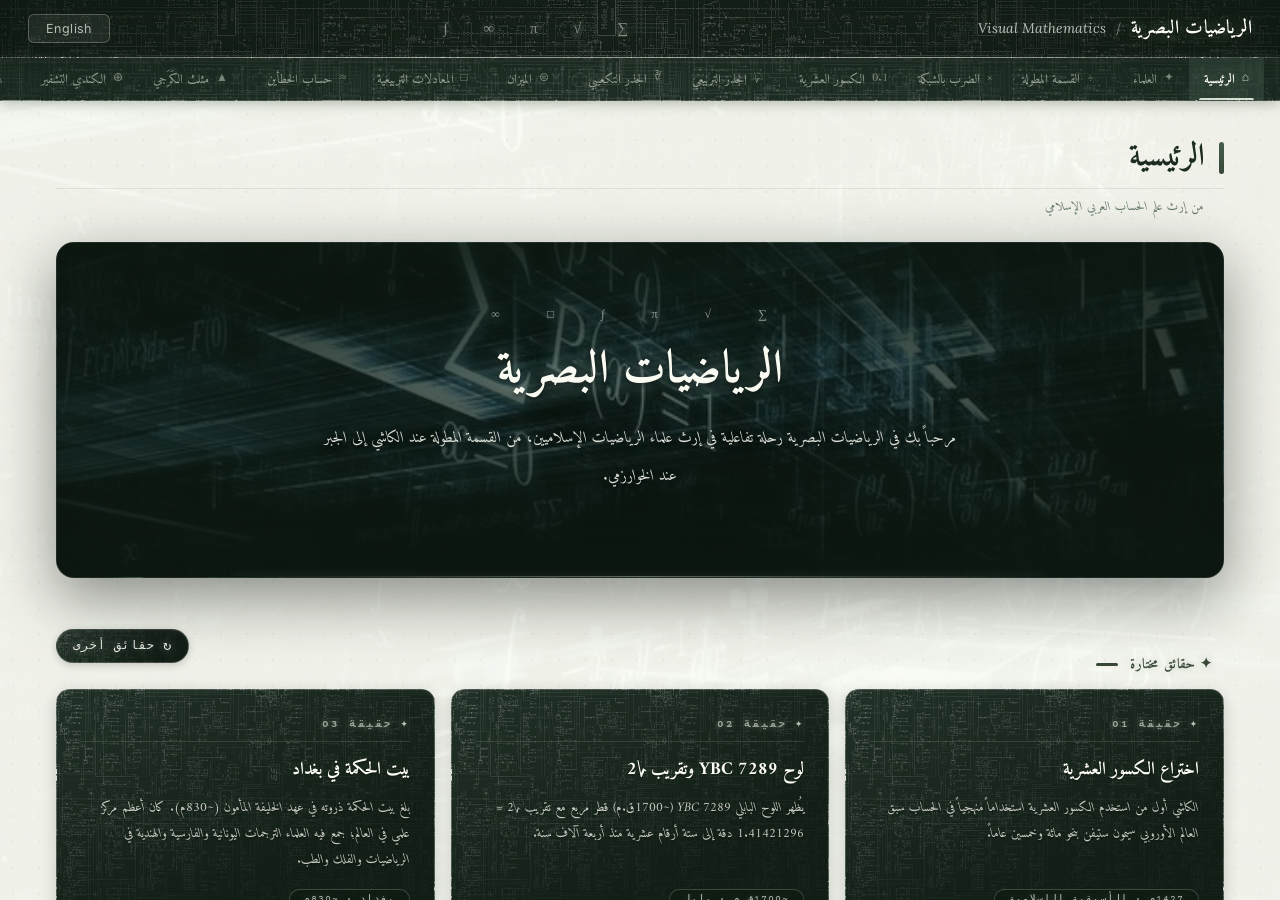
==== commit 400f26a4: "done" ====
--- a/index.html
+++ b/index.html
@@ -2275,10 +2275,6 @@
 
   <!-- الهندسة / Geometry -->
   <div class="cat-label" data-i18n="catGeometry">الهندسة الكلاسيكية</div>
-  <button class="tab-btn" data-tab="quhi" onclick="switchTab('quhi', this)">
-    <span class="tab-icon">∠</span>
-    <span data-i18n="tabQuhi">تثليث الكوهي</span>
-  </button>
   <button class="tab-btn" data-tab="pythagoras" onclick="switchTab('pythagoras', this)">
     <span class="tab-icon">△</span>
     <span data-i18n="tabPyth">مبرهنة فيثاغورس</span>
@@ -2286,13 +2282,6 @@
   <button class="tab-btn" data-tab="kashi" onclick="switchTab('kashi', this)">
     <span class="tab-icon">π</span>
     <span data-i18n="tabKashi">الكاشي وحساب π</span>
-  </button>
-
-  <!-- علم المثلثات / Trigonometry -->
-  <div class="cat-label" data-i18n="catTrig">علم المثلثات</div>
-  <button class="tab-btn" data-tab="wafa" onclick="switchTab('wafa', this)">
-    <span class="tab-icon">∡</span>
-    <span data-i18n="tabWafa">أبو الوفاء</span>
   </button>
 
   <!-- المراجع / References -->
@@ -2309,7 +2298,7 @@
 </div><!-- /sidebar -->
 
 <!-- ═══════════════════ SCRIPTS ═══════════════════ -->
-<script src="js/i18n.js?v=114"></script>
+<script src="js/i18n.js?v=115"></script>
 <script src="js/main.js?v=104"></script>
 <script src="js/division.js?v=107"></script>
 <script src="js/multiply.js?v=109"></script>
@@ -2321,10 +2310,9 @@
 <script src="js/jabr.js?v=107"></script>
 <script src="js/alkindi.js?v=107"></script>
 <script src="js/karaji.js?v=102"></script>
-<script src="js/geometry.js?v=103"></script>
+<script src="js/geometry.js?v=104"></script>
 <script src="js/kashi-pi.js?v=103"></script>
-<script src="js/wafa.js?v=102"></script>
-<script src="js/home-facts.js?v=101"></script>
+<script src="js/home-facts.js?v=102"></script>
 
 </body>
 </html>
